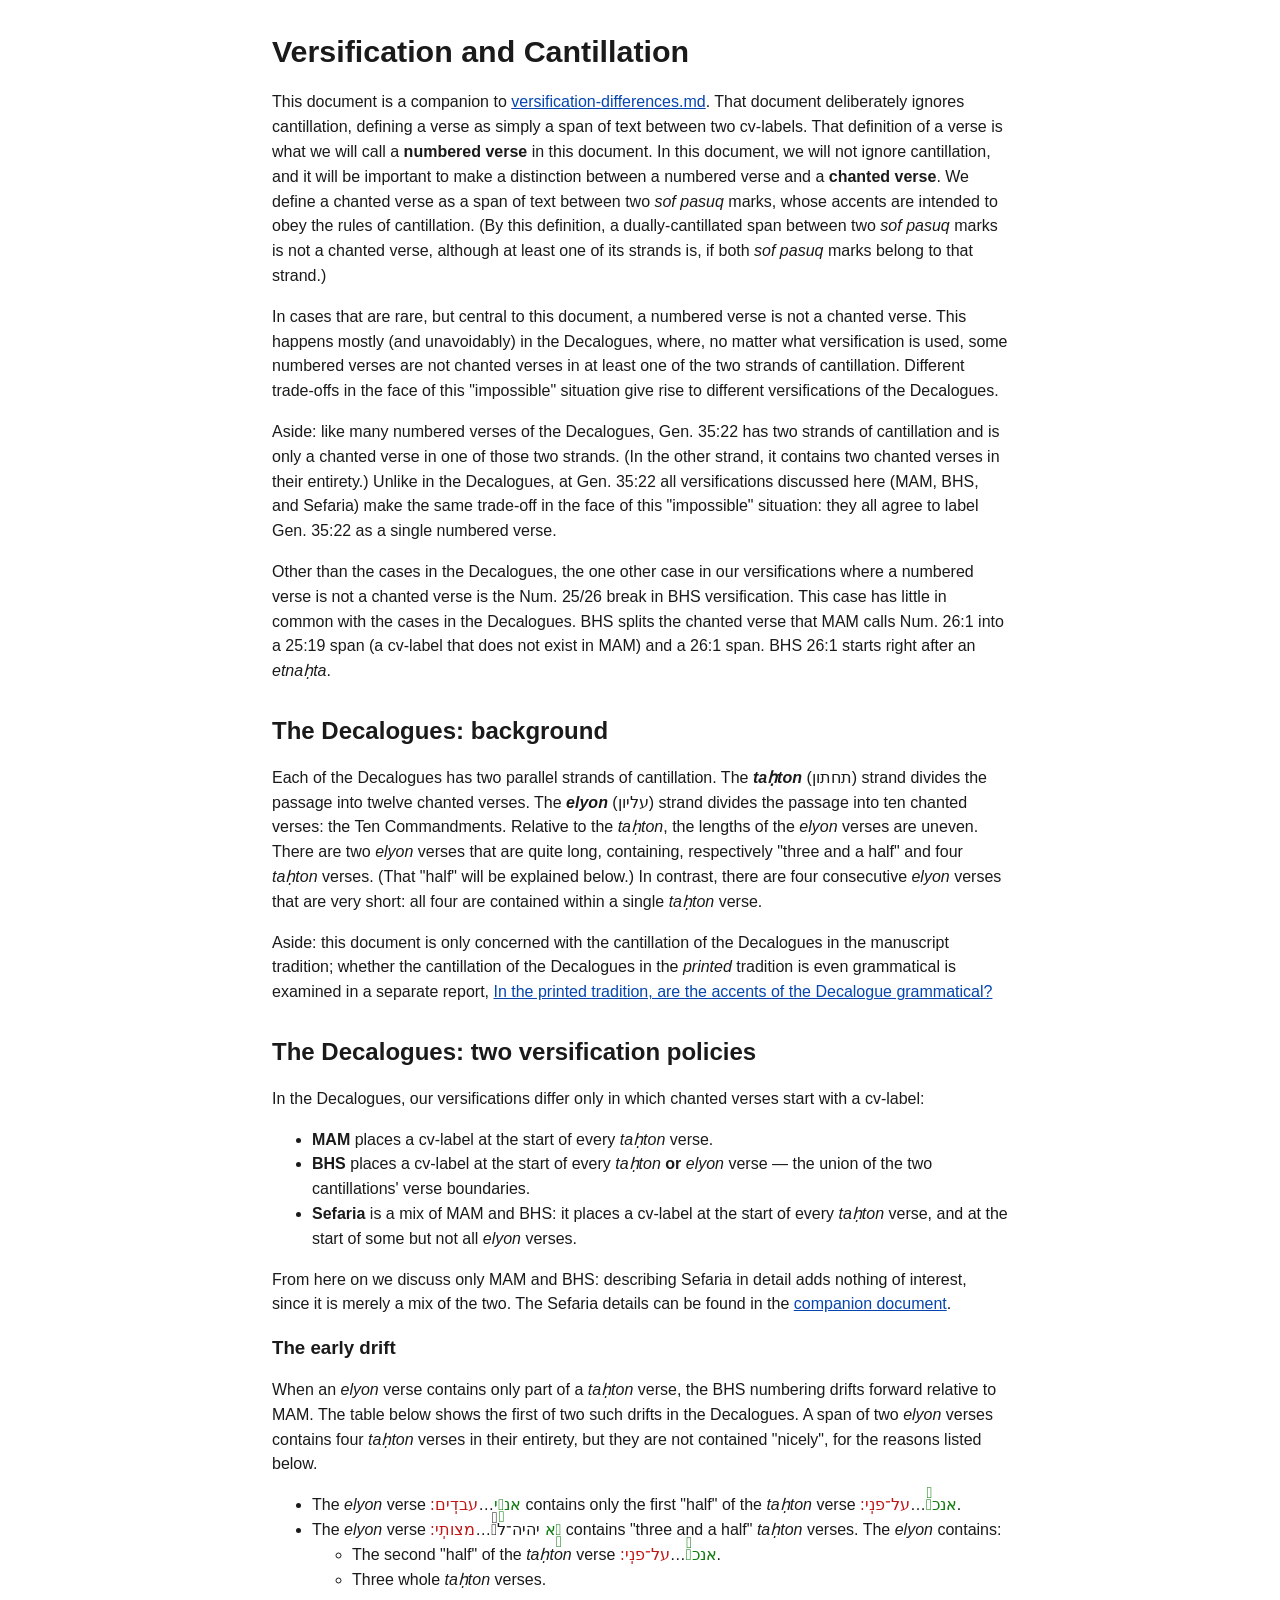
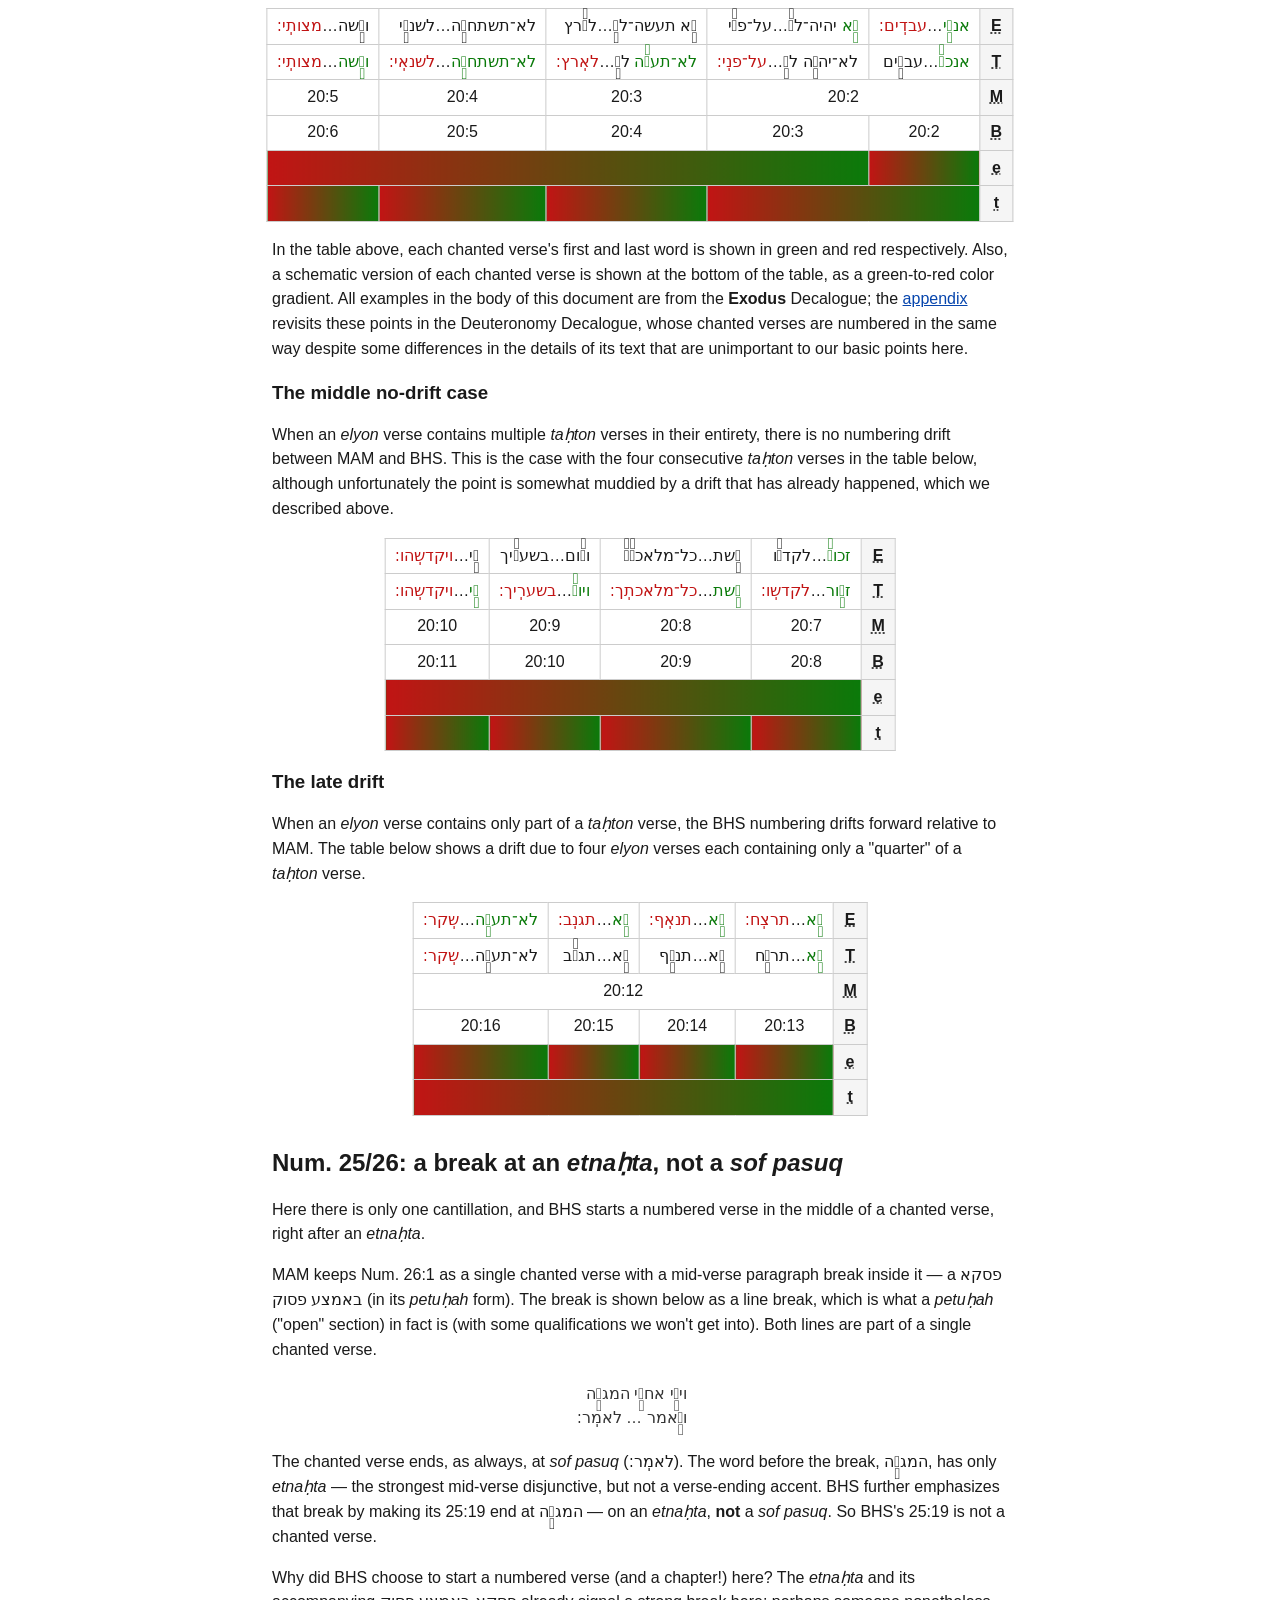
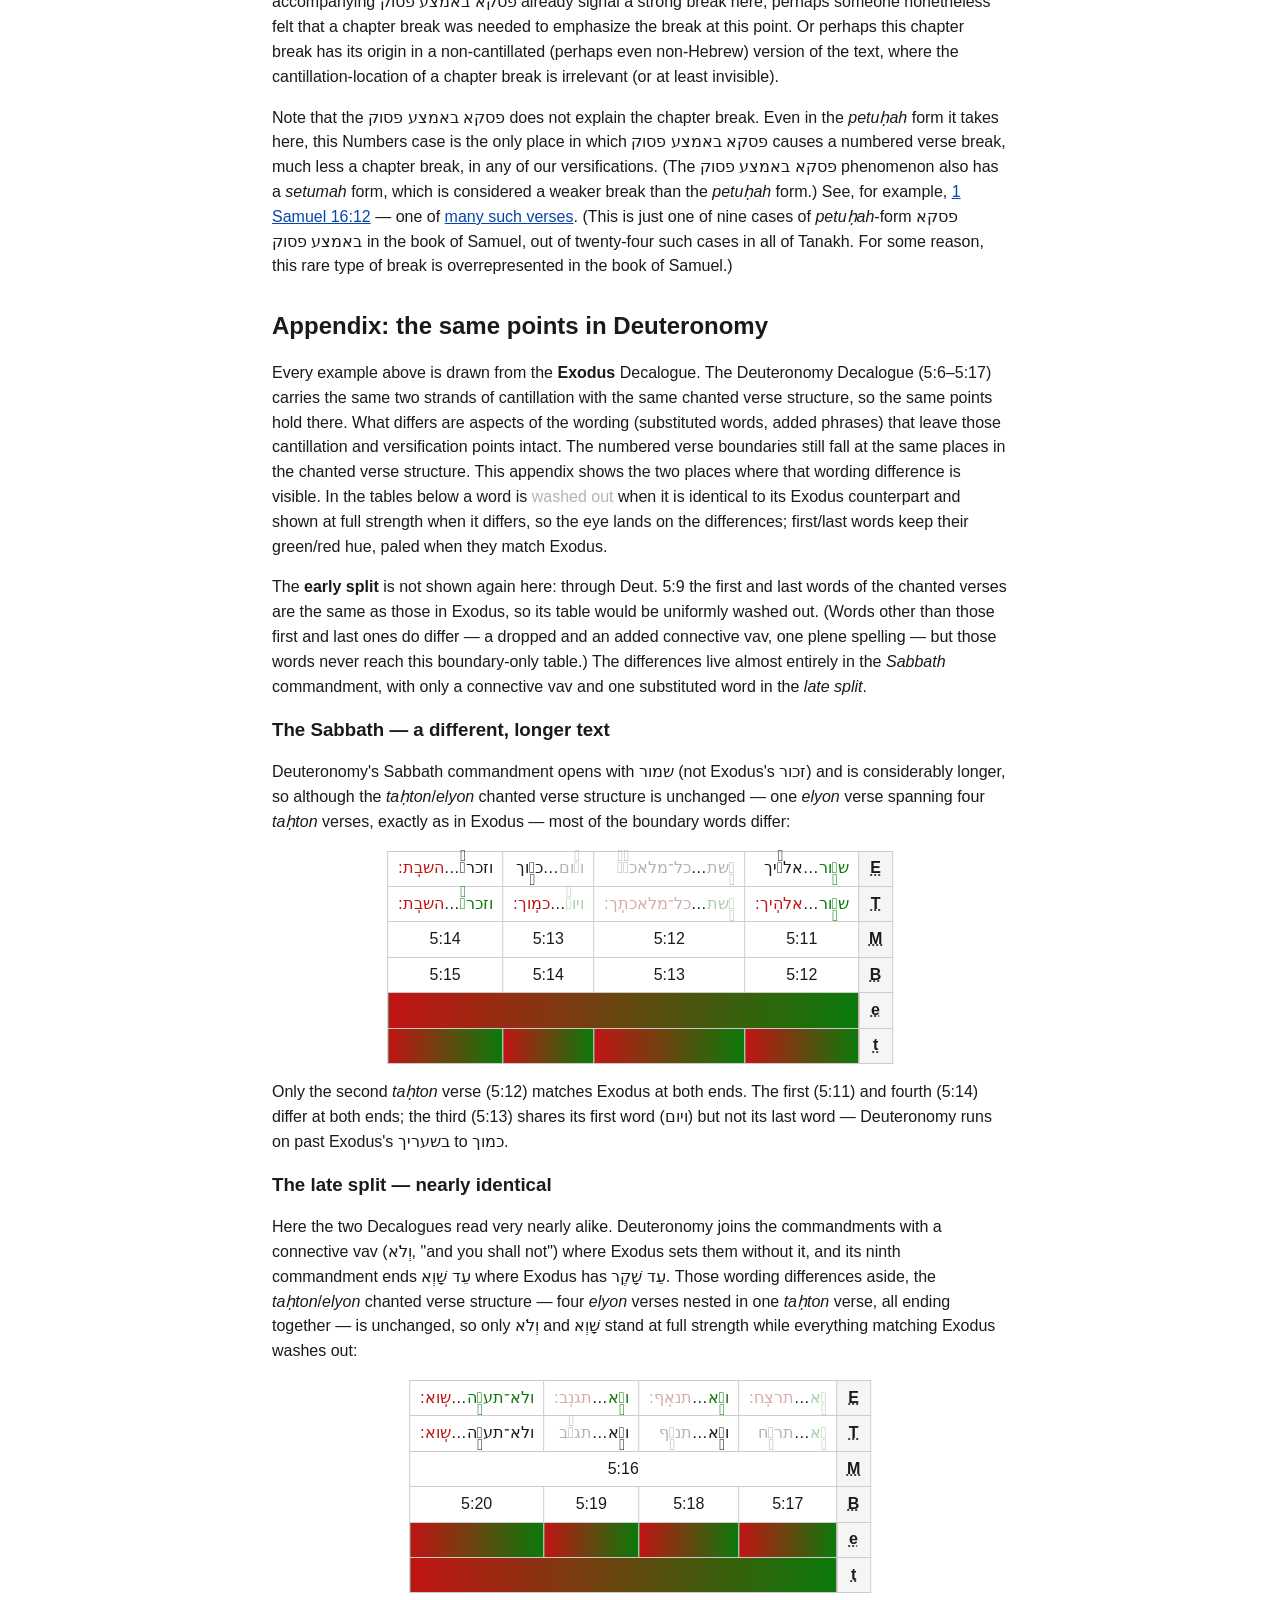
==== gh-pages/versification-and-cantillation.html @ fc74b821 "Regenerate versification-and-cantillation.html Picks up the tightened dually-cantillated aside from " ====
<!doctype html>
<!-- Do not edit by hand. This file was generated by MAM-basics/py/versification_and_cantillation/generate_doc.py. -->
<html lang="en">
<head>
<meta charset="utf-8">
<meta name="viewport" content="width=device-width, initial-scale=1">
<title>Versification and Cantillation</title>
<link rel="stylesheet" href="versification-and-cantillation.css">
</head>
<body>
<h1>Versification and Cantillation</h1>

<p>This document is a companion to <a href="https://github.com/bdenckla/MAM-simple/blob/main/doc/versification-differences.md">versification-differences.md</a>.
That document deliberately ignores cantillation,
defining a verse as simply a span of text between two cv-labels.
That definition of a verse is what we will call
a <strong>numbered verse</strong> in this document.
In this document, we will not ignore cantillation,
and it will be important to make a distinction
between a numbered verse and a <strong>chanted verse</strong>.
We define a chanted verse as a span of text between two <span class="romanized">sof pasuq</span> marks,
whose accents are intended to obey the rules of cantillation.
(By this definition,
a dually-cantillated span between two <span class="romanized">sof pasuq</span> marks is not a chanted verse,
although at least one of its strands is,
if both <span class="romanized">sof pasuq</span> marks belong to that strand.)</p>

<p>In cases that are rare, but central to this document,
a numbered verse is not a chanted verse.
This happens mostly (and unavoidably) in the Decalogues,
where, no matter what versification is used,
some numbered verses are not chanted verses
in at least one of the two strands of cantillation.
Different trade-offs in the face of this "impossible" situation
give rise to different versifications of the Decalogues.</p>

<p>Aside: like many numbered verses of the Decalogues,
Gen. 35:22 has two strands of cantillation
and is only a chanted verse in one of those two strands.
(In the other strand, it contains two chanted verses in their entirety.)
Unlike in the Decalogues, at Gen. 35:22
all versifications discussed here (MAM, BHS, and Sefaria)
make the same trade-off in the face of this "impossible" situation:
they all agree to label Gen. 35:22 as a single numbered verse.</p>

<p>Other than the cases in the Decalogues,
the one other case in our versifications
where a numbered verse is not a chanted verse
is the Num. 25/26 break in BHS versification.
This case has little in common with the cases in the Decalogues.
BHS splits the chanted verse that MAM calls Num. 26:1 into
a 25:19 span (a cv-label that does not exist in MAM)
and a 26:1 span.
BHS 26:1 starts right after an <span class="romanized">etnaḥta</span>.</p>

<h2>The Decalogues: background</h2>

<p>Each of the Decalogues has two parallel strands of cantillation.
The <strong><span class="romanized">taḥton</span></strong> (תחתון) strand
divides the passage into twelve chanted verses.
The <strong><span class="romanized">elyon</span></strong> (עליון) strand
divides the passage into ten chanted verses: the Ten Commandments.
Relative to the <span class="romanized">taḥton</span>, the lengths of the <span class="romanized">elyon</span> verses are uneven.
There are two <span class="romanized">elyon</span> verses that are quite long, containing, respectively "three and a half" and four <span class="romanized">taḥton</span> verses.
(That "half" will be explained below.)
In contrast, there are four consecutive <span class="romanized">elyon</span> verses that are very short:
all four are contained within a single <span class="romanized">taḥton</span> verse.</p>

<p>Aside: this document is only concerned with the cantillation of the Decalogues
in the manuscript tradition;
whether the cantillation of the Decalogues in the <em>printed</em> tradition is even
grammatical is examined in a separate report,
<a href="https://bdenckla.github.io/wlc-utils/accgram/printed-decalogue.html">In the printed tradition, are the accents of the
Decalogue grammatical?</a></p>

<h2>The Decalogues: two versification policies</h2>

<p>In the Decalogues, our versifications differ only in which chanted verses start with a cv-label:</p>

<ul>
  <li><strong>MAM</strong> places a cv-label at the start of every <span class="romanized">taḥton</span> verse.</li>
  <li><strong>BHS</strong> places a cv-label at the start of every <span class="romanized">taḥton</span> <strong>or</strong> <span class="romanized">elyon</span> verse —
  the union of the two cantillations' verse boundaries.</li>
  <li><strong>Sefaria</strong> is a mix of MAM and BHS:
  it places a cv-label at the start of every <span class="romanized">taḥton</span> verse,
  and at the start of some but not all <span class="romanized">elyon</span> verses.</li>
</ul>

<p>From here on we discuss only MAM and BHS: describing Sefaria in detail adds
nothing of interest, since it is merely a mix of the two. The Sefaria details
can be found in the <a href="https://github.com/bdenckla/MAM-simple/blob/main/doc/versification-differences.md">companion document</a>.</p>

<h3>The early drift</h3>

<p>When an <span class="romanized">elyon</span> verse contains only part of a <span class="romanized">taḥton</span> verse,
the BHS numbering drifts forward relative to MAM.
The table below shows the first of two such drifts in the Decalogues.
A span of two <span class="romanized">elyon</span> verses contains four <span class="romanized">taḥton</span> verses in their entirety,
but they are not contained "nicely", for the reasons listed below.
</p>
<ul>
  <li>
    The <span class="romanized">elyon</span> verse <span class="vc-start">אנכ֖י</span>…<span class="vc-stop">עבדֽים׃</span> contains only the first "half" of the <span class="romanized">taḥton</span> verse <span class="vc-start">אנכי֙</span>…<span class="vc-stop">על־פנֽי׃</span>.
  </li>
  <li>The <span class="romanized">elyon</span> verse <span class="vc-start">ל֣א</span> יהיה־לך֩…<span class="vc-stop">מצותֽי׃</span> contains "three and a half" <span class="romanized">taḥton</span> verses. The <span class="romanized">elyon</span> contains:
    <ul>
      <li>The second "half" of the <span class="romanized">taḥton</span> verse <span class="vc-start">אנכי֙</span>…<span class="vc-stop">על־פנֽי׃</span>.</li>
      <li>Three whole <span class="romanized">taḥton</span> verses.</li>
    </ul>
  </li>
</ul>

<table dir="rtl">
  <tr>
    <th><abbr title="elyon cantillation strand">E</abbr></th>
    <td><span class="vc-start">אנכ֖י</span>…<span class="vc-stop">עבדֽים׃</span></td>
    <td><span class="vc-start">ל֣א</span> יהיה־לך֩…על־פנ֗י</td>
    <td>ל֣א תעשה־לך֣…לא֗רץ</td>
    <td>לא־תשתחו֣ה…לשנא֑י</td>
    <td>וע֤שה…<span class="vc-stop">מצותֽי׃</span></td>
  </tr>
  <tr>
    <th><abbr title="taḥton cantillation strand">T</abbr></th>
    <td><span class="vc-start">אנכי֙</span>…עבד֑ים</td>
    <td>לא־יהי֥ה לך֛…<span class="vc-stop">על־פנֽי׃</span></td>
    <td><span class="vc-start">לא־תעש֨ה</span> לך֥…<span class="vc-stop">לאֽרץ׃</span></td>
    <td><span class="vc-start">לא־תשתחו֥ה</span>…<span class="vc-stop">לשנאֽי׃</span></td>
    <td><span class="vc-start">וע֥שה</span>…<span class="vc-stop">מצותֽי׃</span></td>
  </tr>
  <tr class="cv">
    <th><abbr title="MAM verse number">M</abbr></th>
    <td colspan="2">20:2</td>
    <td>20:3</td>
    <td>20:4</td>
    <td>20:5</td>
  </tr>
  <tr class="cv">
    <th><abbr title="BHS verse number">B</abbr></th>
    <td>20:2</td>
    <td>20:3</td>
    <td>20:4</td>
    <td>20:5</td>
    <td>20:6</td>
  </tr>
  <tr>
    <th><abbr title="schematic color gradient for the elyon verse">e</abbr></th>
    <td class="vc-grad"></td>
    <td class="vc-grad" colspan="4"></td>
  </tr>
  <tr>
    <th><abbr title="schematic color gradient for the taḥton verse(s)">t</abbr></th>
    <td class="vc-grad" colspan="2"></td>
    <td class="vc-grad"></td>
    <td class="vc-grad"></td>
    <td class="vc-grad"></td>
  </tr>
</table>

<p>In the table above, each chanted verse's first and last word
is shown in green and red respectively.
Also, a schematic version of each chanted verse is shown at the bottom of the table,
as a green-to-red color gradient.
All examples in the body of this document are from the <strong>Exodus</strong> Decalogue;
the <a href="#appendix-deuteronomy">appendix</a> revisits these points in the Deuteronomy Decalogue,
whose chanted verses are numbered in the same way
despite some differences in the details of its text that are unimportant to our basic points here.</p>

<h3>The middle no-drift case</h3>

<p>When an <span class="romanized">elyon</span> verse contains multiple <span class="romanized">taḥton</span> verses in their entirety,
there is no numbering drift between MAM and BHS.
This is the case with the four consecutive <span class="romanized">taḥton</span> verses in the table below,
although unfortunately the point is somewhat muddied
by a drift that has already happened, which we described above.</p>

<table dir="rtl">
  <tr>
    <th><abbr title="elyon cantillation strand">E</abbr></th>
    <td><span class="vc-start">זכור֩</span>…לקדש֗ו</td>
    <td>ש֣שת…כל־מלאכת֒ך֒</td>
    <td>וי֨ום…בשער֔יך</td>
    <td>כ֣י…<span class="vc-stop">ויקדשֽהו׃</span></td>
  </tr>
  <tr>
    <th><abbr title="taḥton cantillation strand">T</abbr></th>
    <td><span class="vc-start">זכ֛ור</span>…<span class="vc-stop">לקדשֽו׃</span></td>
    <td><span class="vc-start">ש֤שת</span>…<span class="vc-stop">כל־מלאכתֽך׃</span></td>
    <td><span class="vc-start">ויום֙</span>…<span class="vc-stop">בשערֽיך׃</span></td>
    <td><span class="vc-start">כ֣י</span>…<span class="vc-stop">ויקדשֽהו׃</span></td>
  </tr>
  <tr class="cv">
    <th><abbr title="MAM verse number">M</abbr></th>
    <td>20:7</td>
    <td>20:8</td>
    <td>20:9</td>
    <td>20:10</td>
  </tr>
  <tr class="cv">
    <th><abbr title="BHS verse number">B</abbr></th>
    <td>20:8</td>
    <td>20:9</td>
    <td>20:10</td>
    <td>20:11</td>
  </tr>
  <tr>
    <th><abbr title="schematic color gradient for the elyon verse">e</abbr></th>
    <td class="vc-grad" colspan="4"></td>
  </tr>
  <tr>
    <th><abbr title="schematic color gradient for the taḥton verse(s)">t</abbr></th>
    <td class="vc-grad"></td>
    <td class="vc-grad"></td>
    <td class="vc-grad"></td>
    <td class="vc-grad"></td>
  </tr>
</table>

<h3>The late drift</h3>

<p>When an <span class="romanized">elyon</span> verse contains only part of a <span class="romanized">taḥton</span> verse,
the BHS numbering drifts forward relative to MAM.
The table below shows a drift due to
four <span class="romanized">elyon</span> verses each containing only a "quarter" of a <span class="romanized">taḥton</span> verse.
</p>

<table dir="rtl">
  <tr>
    <th><abbr title="elyon cantillation strand">E</abbr></th>
    <td><span class="vc-start">ל֖א</span>…<span class="vc-stop">תרצֽח׃</span></td>
    <td><span class="vc-start">ל֖א</span>…<span class="vc-stop">תנאֽף׃</span></td>
    <td><span class="vc-start">ל֖א</span>…<span class="vc-stop">תגנֽב׃</span></td>
    <td><span class="vc-start">לא־תענ֥ה</span>…<span class="vc-stop">שֽקר׃</span></td>
  </tr>
  <tr>
    <th><abbr title="taḥton cantillation strand">T</abbr></th>
    <td><span class="vc-start">ל֥א</span>…תרצ֖ח</td>
    <td>ל֣א…תנא֑ף</td>
    <td>ל֣א…תגנ֔ב</td>
    <td>לא־תענ֥ה…<span class="vc-stop">שֽקר׃</span></td>
  </tr>
  <tr class="cv">
    <th><abbr title="MAM verse number">M</abbr></th>
    <td colspan="4">20:12</td>
  </tr>
  <tr class="cv">
    <th><abbr title="BHS verse number">B</abbr></th>
    <td>20:13</td>
    <td>20:14</td>
    <td>20:15</td>
    <td>20:16</td>
  </tr>
  <tr>
    <th><abbr title="schematic color gradient for the elyon verse">e</abbr></th>
    <td class="vc-grad"></td>
    <td class="vc-grad"></td>
    <td class="vc-grad"></td>
    <td class="vc-grad"></td>
  </tr>
  <tr>
    <th><abbr title="schematic color gradient for the taḥton verse(s)">t</abbr></th>
    <td class="vc-grad" colspan="4"></td>
  </tr>
</table>

<h2>Num. 25/26: a break at an <span class="romanized">etnaḥta</span>, not a <span class="romanized">sof pasuq</span></h2>

<p>Here there is only one cantillation,
and BHS starts a numbered verse in the middle of a chanted verse,
right after an <span class="romanized">etnaḥta</span>.</p>

<p>MAM keeps Num. 26:1 as a single chanted verse with a
mid-verse paragraph break inside it
— a פסקא באמצע פסוק (in its <span class="romanized">petuḥah</span> form).
The break is shown below as a line break,
which is what a <span class="romanized">petuḥah</span> ("open" section) in fact is
(with some qualifications we won't get into).
Both lines are part of a single chanted verse.</p>

<blockquote class="verse">
ויה֖י אחר֣י המגפ֑ה<br>
וי֤אמר … לאמֽר׃
</blockquote>

<p>The chanted verse ends, as always, at <span class="romanized">sof pasuq</span> (לאמֽר׃).
The word before the break, המגפ֑ה, has only <span class="romanized">etnaḥta</span> —
the strongest mid-verse disjunctive, but not a verse-ending accent.
BHS further emphasizes that break by
making its 25:19 end at המגפ֑ה —
on an <span class="romanized">etnaḥta</span>, <strong>not</strong> a <span class="romanized">sof pasuq</span>.
So BHS's 25:19 is not a chanted verse.</p>

<p>Why did BHS choose to start a numbered verse (and a chapter!) here?
The <span class="romanized">etnaḥta</span> and its accompanying פסקא באמצע פסוק already signal a strong break here;
perhaps someone nonetheless felt that a chapter break was needed
to emphasize the break at this point.
Or perhaps this chapter break has its origin in a non-cantillated
(perhaps even non-Hebrew) version of the text,
where the cantillation-location of a chapter break is irrelevant
(or at least invisible).</p>

<p>Note that the פסקא באמצע פסוק does not explain the chapter break.
Even in the <span class="romanized">petuḥah</span> form it takes here,
this Numbers case is the only place in which פסקא באמצע פסוק causes a numbered verse break,
much less a chapter break,
in any of our versifications.
(The פסקא באמצע פסוק phenomenon also has a <span class="romanized">setumah</span> form,
which is considered a weaker break than the <span class="romanized">petuḥah</span> form.)
See, for example, <a href="https://bdenckla.github.io/MAM-with-doc/BA-1Samuel.html#c16v12">1 Samuel 16:12</a> — one of <a href="https://bdenckla.github.io/MAM-with-doc/foi/foi-rare-tmpls.html#intro-col-e-sampe">many such verses</a>.
(This is just one of nine cases of <span class="romanized">petuḥah</span>-form פסקא באמצע פסוק in the book of Samuel,
out of twenty-four such cases in all of Tanakh.
For some reason, this rare type of break is overrepresented in the book of Samuel.)</p>

<h2 id="appendix-deuteronomy">Appendix: the same points in Deuteronomy</h2>

<p>Every example above is drawn from the <strong>Exodus</strong> Decalogue. The
Deuteronomy Decalogue (5:6–5:17) carries the same two strands of cantillation
with the same chanted verse structure, so the same points hold there.
What differs are aspects of the wording
(substituted words, added phrases)
that leave those cantillation and versification points intact.
The numbered verse boundaries still fall at the same places in the chanted verse structure.
This appendix shows the two places where that wording difference is visible.
In the tables below a word is
<span class="vc-mid vc-agree">washed out</span>
when it is identical to its Exodus counterpart and shown at
<span class="vc-mid">full strength</span>
when it differs, so the eye lands on the differences;
first/last words keep their green/red hue,
paled when they match Exodus.</p>

<p>The <strong>early split</strong> is not shown again here: through Deut. 5:9 the
first and last words of the chanted verses are the same as those in Exodus,
so its table would be uniformly washed out.
(Words other than those first and last ones do differ — a dropped and an added
connective vav, one plene spelling — but those words never reach this
boundary-only table.)
The differences live almost entirely in the <em>Sabbath</em> commandment,
with only a connective vav and one substituted word in the <em>late split</em>.</p>

<h3>The Sabbath — a different, longer text</h3>

<p>Deuteronomy's Sabbath commandment opens with שמור (not Exodus's זכור) and is
considerably longer, so although the <span class="romanized">taḥton</span>/<span class="romanized">elyon</span> chanted verse structure is unchanged — one
<span class="romanized">elyon</span> verse spanning four <span class="romanized">taḥton</span> verses, exactly as in Exodus — most of the boundary
words differ:</p>

<table dir="rtl">
  <tr>
    <th><abbr title="elyon cantillation strand">E</abbr></th>
    <td><span class="vc-start">שמ֣ור</span>…<span class="vc-mid">אלה֗יך</span></td>
    <td><span class="vc-mid vc-agree">ש֣שת</span>…<span class="vc-mid vc-agree">כל־מלאכת֒ך֒</span></td>
    <td><span class="vc-mid vc-agree">וי֨ום</span>…<span class="vc-mid">כמ֑וך</span></td>
    <td><span class="vc-mid">וזכרת֞</span>…<span class="vc-stop">השבֽת׃</span></td>
  </tr>
  <tr>
    <th><abbr title="taḥton cantillation strand">T</abbr></th>
    <td><span class="vc-start">שמ֛ור</span>…<span class="vc-stop">אלהֽיך׃</span></td>
    <td><span class="vc-start vc-agree">ש֤שת</span>…<span class="vc-stop vc-agree">כל־מלאכתֽך׃</span></td>
    <td><span class="vc-start vc-agree">ויום֙</span>…<span class="vc-stop">כמֽוך׃</span></td>
    <td><span class="vc-start">וזכרת֗</span>…<span class="vc-stop">השבֽת׃</span></td>
  </tr>
  <tr class="cv">
    <th><abbr title="MAM verse number">M</abbr></th>
    <td>5:11</td>
    <td>5:12</td>
    <td>5:13</td>
    <td>5:14</td>
  </tr>
  <tr class="cv">
    <th><abbr title="BHS verse number">B</abbr></th>
    <td>5:12</td>
    <td>5:13</td>
    <td>5:14</td>
    <td>5:15</td>
  </tr>
  <tr>
    <th><abbr title="schematic color gradient for the elyon verse">e</abbr></th>
    <td class="vc-grad" colspan="4"></td>
  </tr>
  <tr>
    <th><abbr title="schematic color gradient for the taḥton verse(s)">t</abbr></th>
    <td class="vc-grad"></td>
    <td class="vc-grad"></td>
    <td class="vc-grad"></td>
    <td class="vc-grad"></td>
  </tr>
</table>

<p>Only the second <span class="romanized">taḥton</span> verse (5:12) matches Exodus at both ends. The first (5:11) and
fourth (5:14) differ at both ends; the third (5:13) shares its first word (ויום) but not its
last word — Deuteronomy runs on past Exodus's בשעריך to כמוך.</p>

<h3>The late split — nearly identical</h3>

<p>Here the two Decalogues read very nearly alike. Deuteronomy joins the commandments with
a connective vav (וְלֹא, "and you shall not") where Exodus sets them without it, and its
ninth commandment ends עֵד שָׁוְא where Exodus has עֵד שָׁקֶר. Those wording differences
aside, the <span class="romanized">taḥton</span>/<span class="romanized">elyon</span> chanted verse structure — four <span class="romanized">elyon</span> verses nested in one <span class="romanized">taḥton</span> verse,
all ending together — is unchanged, so only וְלֹא and שָׁוְא stand at full strength while
everything matching Exodus washes out:</p>

<table dir="rtl">
  <tr>
    <th><abbr title="elyon cantillation strand">E</abbr></th>
    <td><span class="vc-start vc-agree">ל֖א</span>…<span class="vc-stop vc-agree">תרצֽח׃</span></td>
    <td><span class="vc-start">ול֖א</span>…<span class="vc-stop vc-agree">תנאֽף׃</span></td>
    <td><span class="vc-start">ול֖א</span>…<span class="vc-stop vc-agree">תגנֽב׃</span></td>
    <td><span class="vc-start">ולא־תענ֥ה</span>…<span class="vc-stop">שֽוא׃</span></td>
  </tr>
  <tr>
    <th><abbr title="taḥton cantillation strand">T</abbr></th>
    <td><span class="vc-start vc-agree">ל֥א</span>…<span class="vc-mid vc-agree">תרצ֖ח</span></td>
    <td><span class="vc-mid">ול֣א</span>…<span class="vc-mid vc-agree">תנא֑ף</span></td>
    <td><span class="vc-mid">ול֣א</span>…<span class="vc-mid vc-agree">תגנ֔ב</span></td>
    <td><span class="vc-mid">ולא־תענ֥ה</span>…<span class="vc-stop">שֽוא׃</span></td>
  </tr>
  <tr class="cv">
    <th><abbr title="MAM verse number">M</abbr></th>
    <td colspan="4">5:16</td>
  </tr>
  <tr class="cv">
    <th><abbr title="BHS verse number">B</abbr></th>
    <td>5:17</td>
    <td>5:18</td>
    <td>5:19</td>
    <td>5:20</td>
  </tr>
  <tr>
    <th><abbr title="schematic color gradient for the elyon verse">e</abbr></th>
    <td class="vc-grad"></td>
    <td class="vc-grad"></td>
    <td class="vc-grad"></td>
    <td class="vc-grad"></td>
  </tr>
  <tr>
    <th><abbr title="schematic color gradient for the taḥton verse(s)">t</abbr></th>
    <td class="vc-grad" colspan="4"></td>
  </tr>
</table>
</body>
</html>
---- gh-pages/versification-and-cantillation.css ----
/* Styles for versification-and-cantillation.html.

   This .css file is the source of truth; generate_doc.py copies it verbatim into
   MAM-simple/gh-pages/ alongside the generated HTML, which links it as a sibling
   <link rel="stylesheet">. Edit this file, then regenerate (do not edit the copy
   under gh-pages/).

   Light/dark theming uses the browser-native color-scheme + light-dark() idiom
   — the same lightweight, pure-CSS mechanism the standard MAM-basics generator
   uses (see py/mb_misc/styles_authored.py). */
:root { color-scheme: light dark; }
body {
  max-width: 46rem;
  margin: 2rem auto;
  padding: 0 1rem;
  font-family: -apple-system, "Segoe UI", Roboto, Helvetica, Arial, sans-serif;
  line-height: 1.55;
  color: light-dark(#1a1a1a, #e6e6e6);
  background: light-dark(#ffffff, #161616);
}
h1, h2, h3 { line-height: 1.25; }
h1 { font-size: 1.9rem; }
h2 { margin-top: 2rem; }
code {
  background: light-dark(#f0f0f0, #2a2a2a);
  padding: 0.1em 0.3em;
  border-radius: 3px;
  font-size: 0.9em;
}
table { border-collapse: collapse; margin: 1rem 0; }
th, td { border: 1px solid light-dark(#ccc, #444); padding: 0.3rem 0.6rem; text-align: start; }
th { background: light-dark(#f5f5f5, #242424); }
/* Compact single-letter row headers (T/E/M/B) in the transposed strand-and-number
   tables keep the header column narrow; each abbr's title holds the full term, shown
   on hover and to assistive tech. The dotted underline + help cursor cue that the
   letter expands. */
th abbr[title] { text-decoration: underline dotted; cursor: help; }
/* In those same transposed tables (all rtl; the only ltr table is the summary),
   center the single-letter row headers (T/E/M/B) and the cv-label cells in the
   number rows (M and B, marked tr.cv). The strand rows (T and E) hold Hebrew and
   keep the default start alignment. */
table[dir="rtl"] th { text-align: center; }
table[dir="rtl"] tr.cv td { text-align: center; }
/* Let the transposed ETMBet strand-and-number tables (all rtl) spill wider than the
   46rem prose column. Their Hebrew example words, taken across the row, can run wider
   than the body text — most of all the five-column early-split table — and squeezing
   them to prose width wraps cells and cramps the layout. width:max-content lets each
   table grow as wide as its cells want (no cap — as wide as it "wants"); the body
   content box is itself viewport-centered (margin:auto), so margin-left:50% puts the
   table's left edge at the viewport center and translateX(-50%) pulls it back by half
   its own width, re-centering the now-wider-than-parent table on the page. Only the
   top/bottom margins from the general `table` rule are kept. */
table[dir="rtl"] {
  width: max-content;
  margin-left: 50%;
  transform: translateX(-50%);
}
blockquote {
  border-inline-start: 4px solid light-dark(#ddd, #444);
  margin: 1rem 0;
  padding: 0.2rem 1rem;
  color: light-dark(#333, #c9c9c9);
}
/* A quoted Hebrew verse. "Right-aligned and centered" are not contradictory here:
   the box shrink-wraps to its widest line (fit-content) and is centered on the page
   (margin-inline: auto), while the lines within share a common right edge
   (text-align: right) — i.e. the block is centered, the lines are right-aligned to
   each other. text-align (not direction: rtl) suffices: each line is a single Hebrew
   run, so no BiDi reordering is at stake, only where the line box sits. */
blockquote.verse {
  width: fit-content;
  margin-inline: auto;
  text-align: right;
  border-inline-start: none;
  padding-inline-start: 0;
}
a { color: light-dark(#0645ad, #6ea8fe); }

/* Romanized (transliterated) Hebrew terms — etnaḥta, sof pasuq, petuḥah, taḥton, … —
   emitted by doc.py's _romanized() as <span class="romanized">. Italic, matching the
   repo's other generated docs (mb_misc/styles_authored.css, sibling gh-pages/*.css). Not
   <em>: these words are transliterated, not emphasized. */
span.romanized { font-style: italic; }

/* Deuteronomy appendix: anti-highlighting. Hue marks a chanted verse's role
   (vc-start = green "start", vc-stop = red "stop", vc-mid = neutral interior);
   the vc-agree modifier washes a word out when it is identical to its Exodus
   counterpart, so the eye lands on the words that differ. A vc-mid word without
   vc-agree just inherits the body text color ("full strength"). */
.vc-start { color: light-dark(#0a7a0a, #57c957); }
.vc-stop  { color: light-dark(#c11414, #ff7a7a); }
.vc-start.vc-agree { color: light-dark(#a8cfa8, #59835a); }
.vc-stop.vc-agree  { color: light-dark(#d7abab, #8a5a5a); }
.vc-mid.vc-agree   { color: light-dark(#b3b3b3, #6f6f6f); }

/* Schematic gradient rows (lowercase t/e) below the T/E/M/B tables: an experiment
   echoing the first-word/last-word green→red coloring as a single per-verse gradient
   rather than as tinted words. One cell per chanted verse — a verse spanning several
   taxton columns is one colspanning cell, so its gradient stretches across the whole
   span. These tables are rtl, so a verse runs green at its start (right) to red at its
   stop (left) — hence `to left`. The cells carry no text, only hue, so a small fixed
   height gives them something to show. */
td.vc-grad {
  height: 1.2rem;
  /* light-dark() picks the light value under a light color-scheme, the dark value under
     dark. Unlike the vc-start/vc-stop *text* hues (bright, so thin glyphs read on black),
     these are full-cell fills: the dark-mode greens/reds are deliberately muted so the
     band isn't blinding on the near-black body. Light mode keeps the vivid hues. */
  background: linear-gradient(to left,
    light-dark(#0a7a0a, #1f6b1f),
    light-dark(#c11414, #8a2020));
}
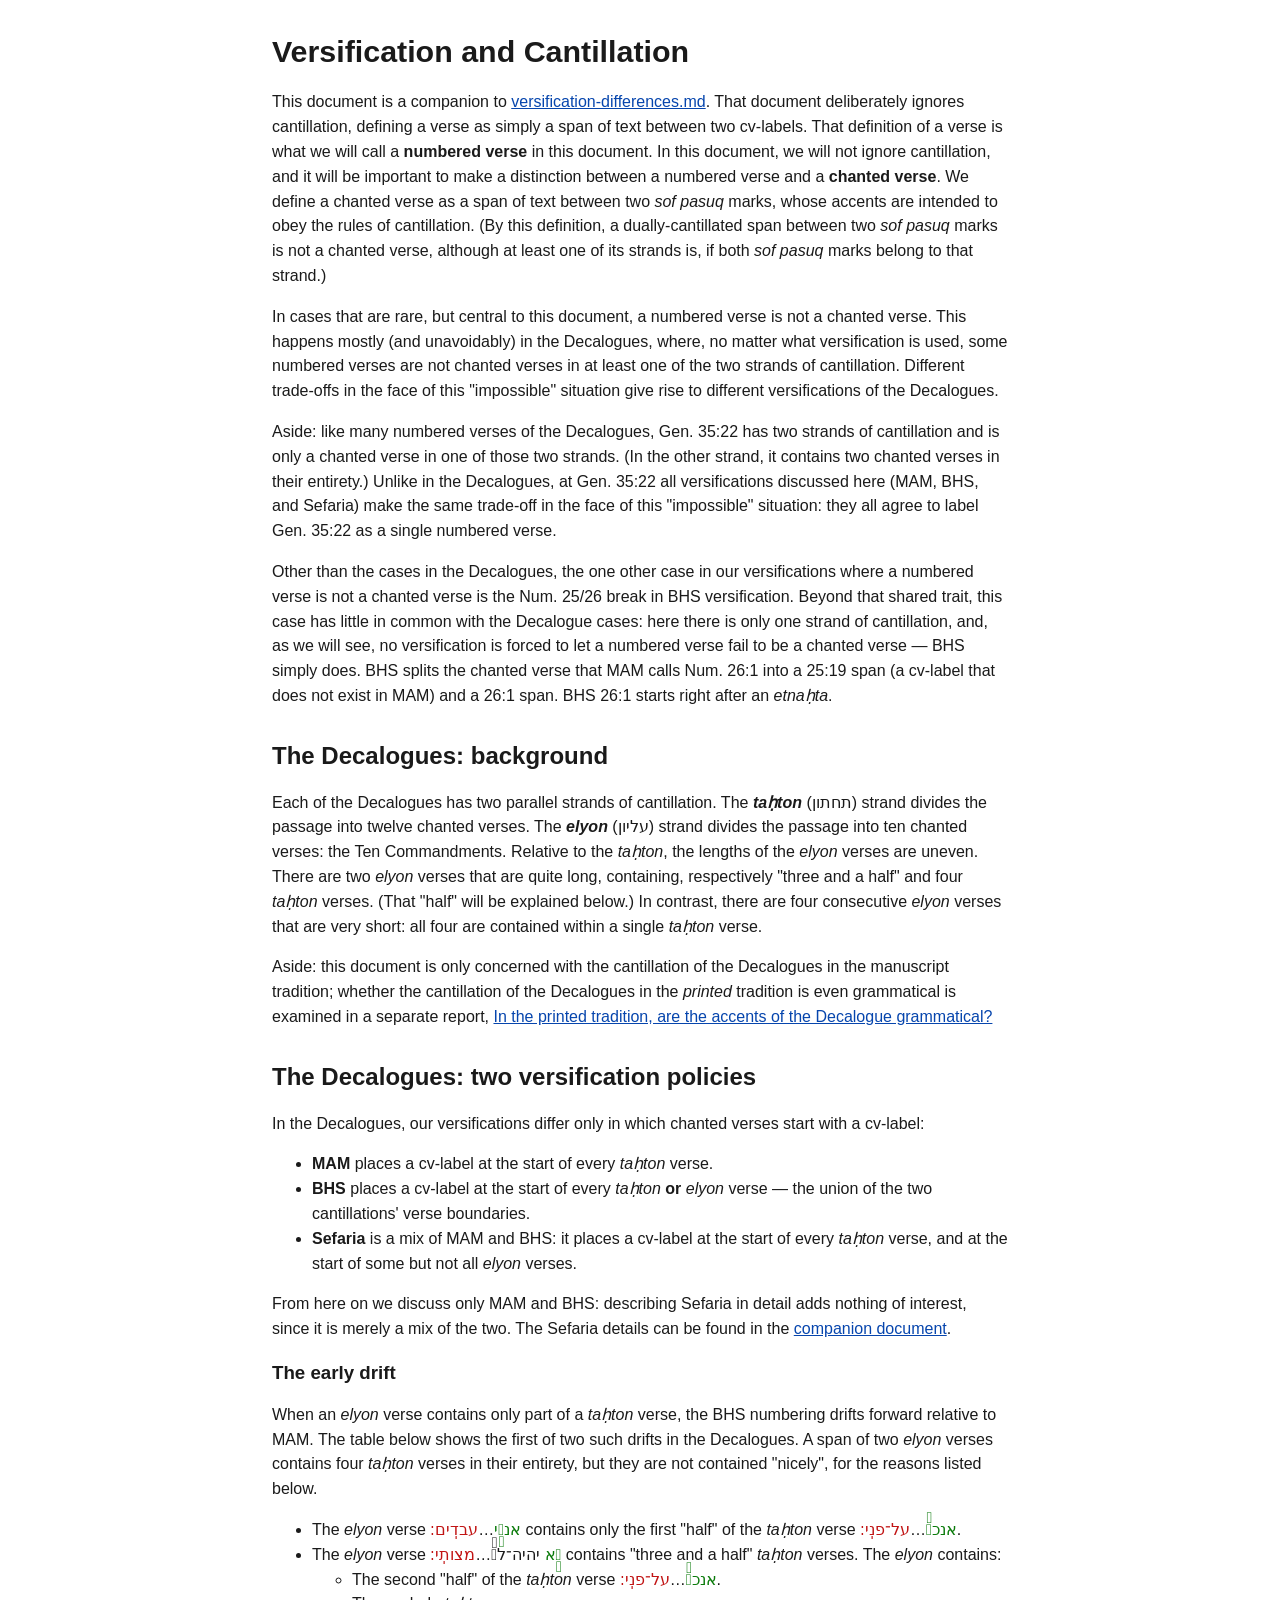
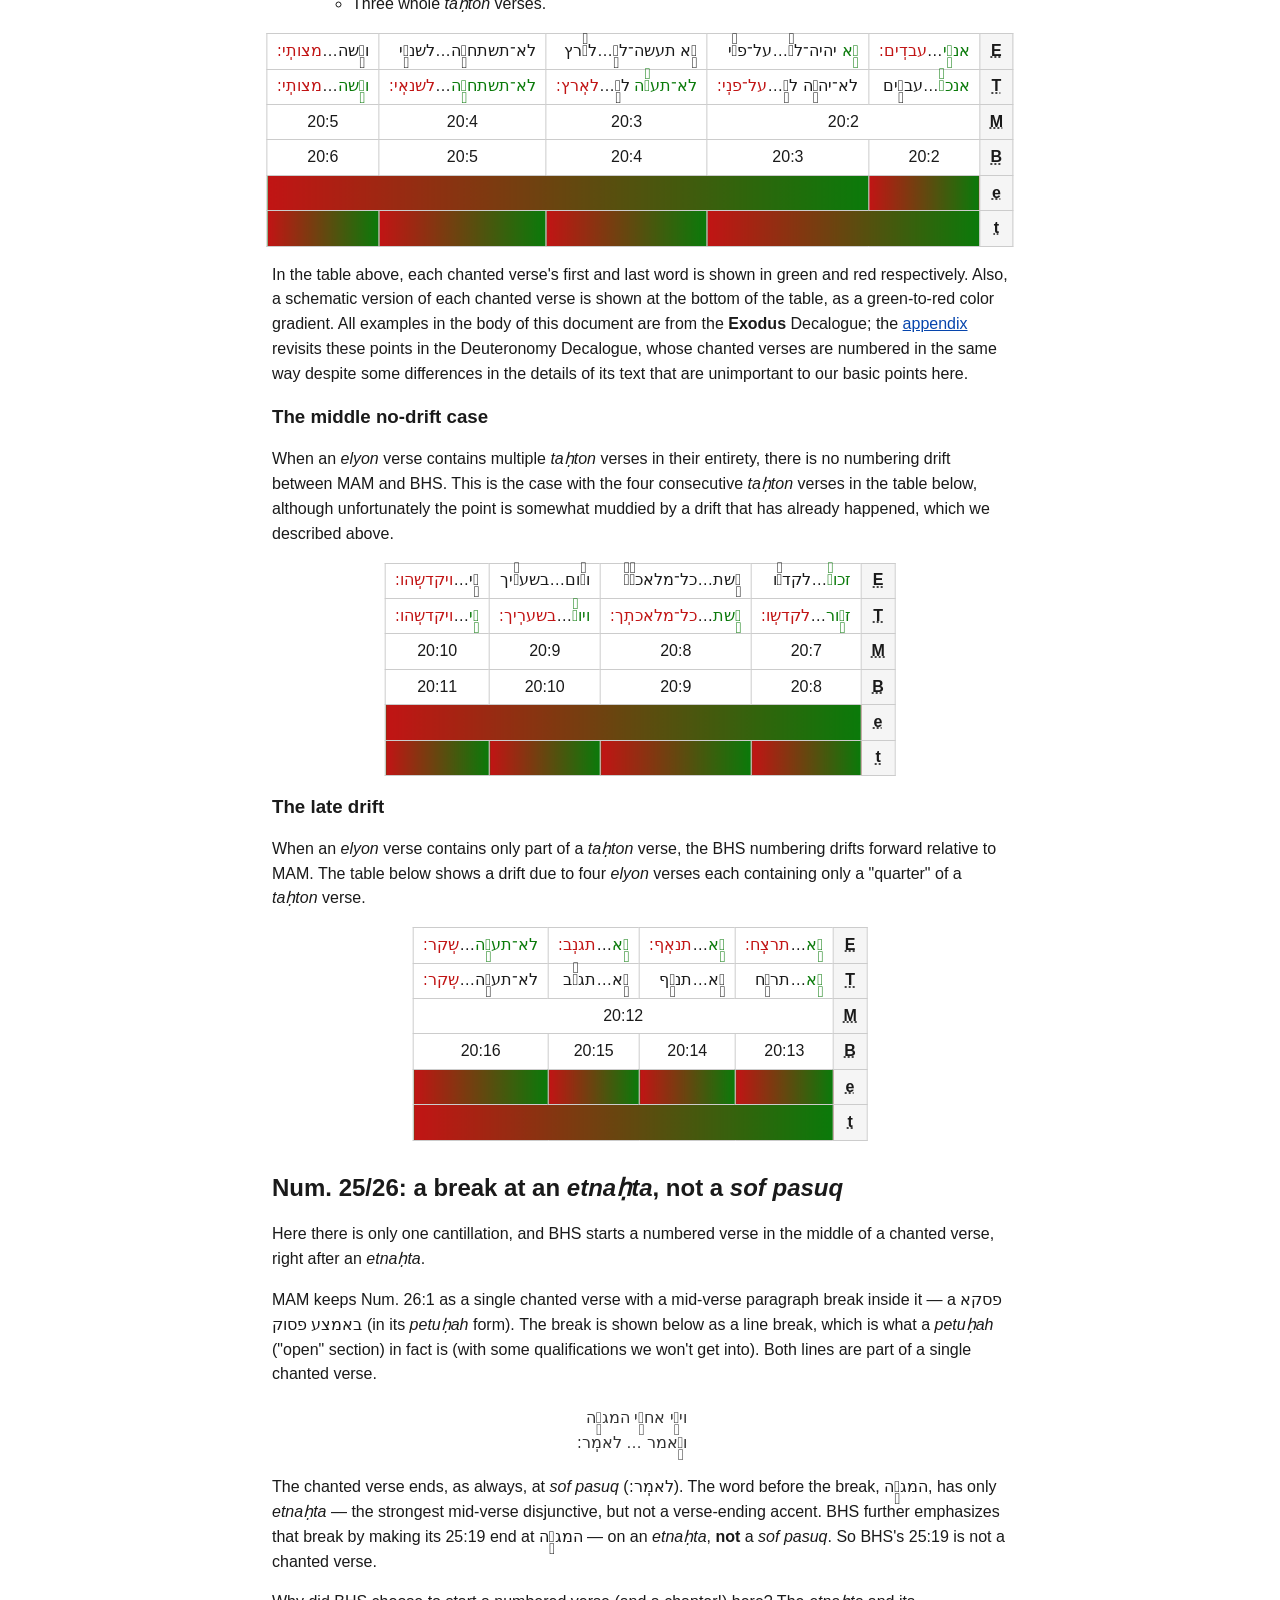
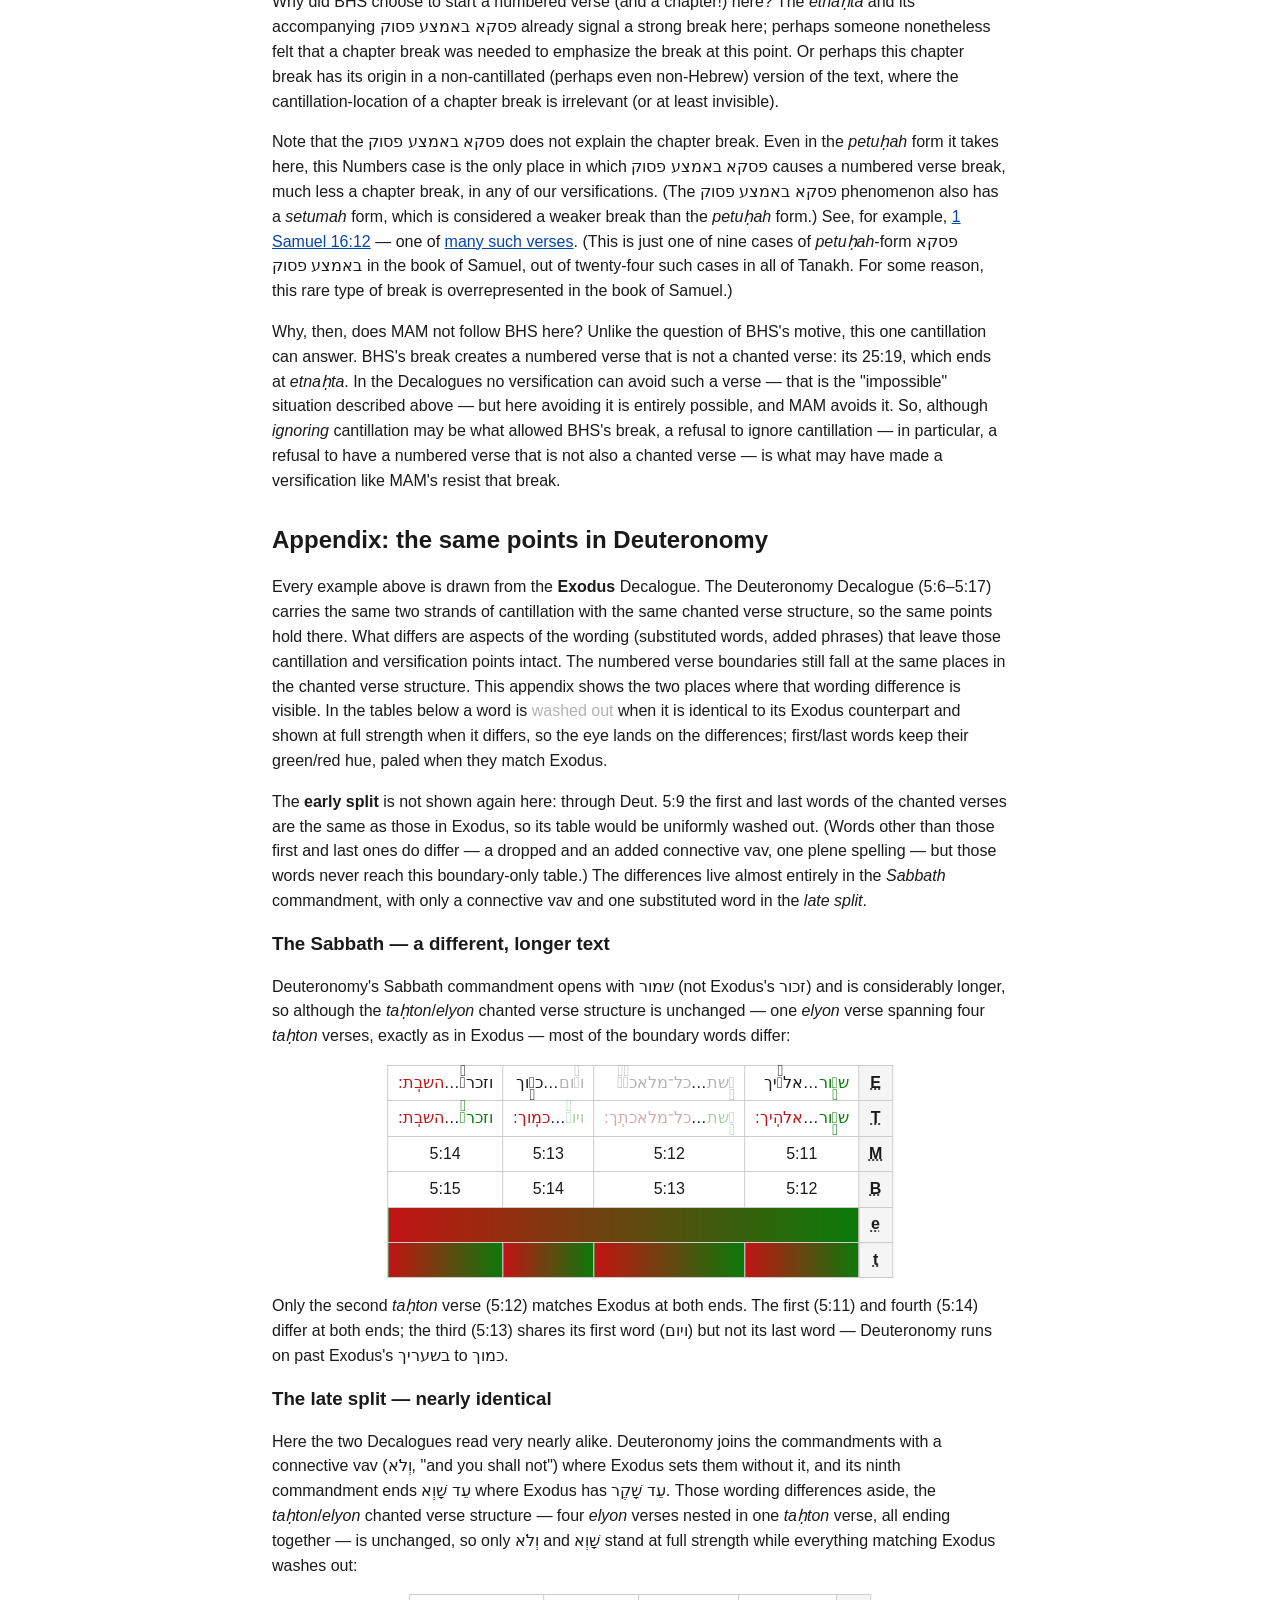
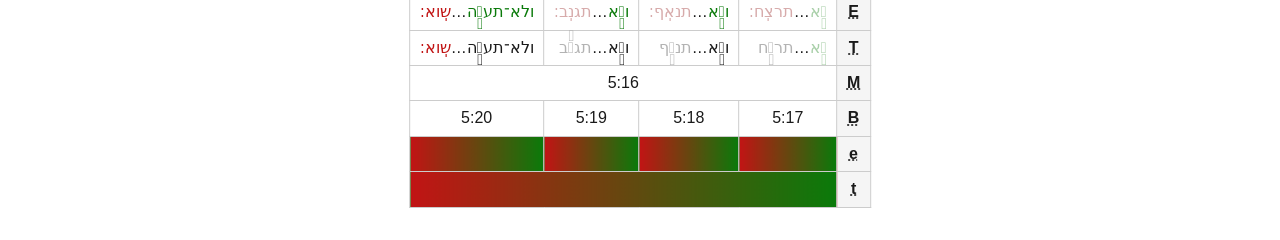
==== commit 451ca251: "Regenerate versif-cant doc: Num. 25/26 explained from MAM's side too Generated from MAM-basics py/ve" ====
--- a/gh-pages/versification-and-cantillation.html
+++ b/gh-pages/versification-and-cantillation.html
@@ -47,7 +47,10 @@
 the one other case in our versifications
 where a numbered verse is not a chanted verse
 is the Num. 25/26 break in BHS versification.
-This case has little in common with the cases in the Decalogues.
+Beyond that shared trait, this case has little in common with the Decalogue cases:
+here there is only one strand of cantillation,
+and, as we will see, no versification is forced to let a numbered verse
+fail to be a chanted verse — BHS simply does.
 BHS splits the chanted verse that MAM calls Num. 26:1 into
 a 25:19 span (a cv-label that does not exist in MAM)
 and a 26:1 span.
@@ -310,6 +313,18 @@
 out of twenty-four such cases in all of Tanakh.
 For some reason, this rare type of break is overrepresented in the book of Samuel.)</p>
 
+<p>Why, then, does MAM not follow BHS here?
+Unlike the question of BHS's motive, this one cantillation can answer.
+BHS's break creates a numbered verse that is not a chanted verse:
+its 25:19, which ends at <span class="romanized">etnaḥta</span>.
+In the Decalogues no versification can avoid such a verse
+— that is the "impossible" situation described above —
+but here avoiding it is entirely possible, and MAM avoids it.
+So, although <em>ignoring</em> cantillation may be what allowed BHS's break,
+a refusal to ignore cantillation
+— in particular, a refusal to have a numbered verse that is not also a chanted verse —
+is what may have made a versification like MAM's resist that break.</p>
+
 <h2 id="appendix-deuteronomy">Appendix: the same points in Deuteronomy</h2>
 
 <p>Every example above is drawn from the <strong>Exodus</strong> Decalogue. The
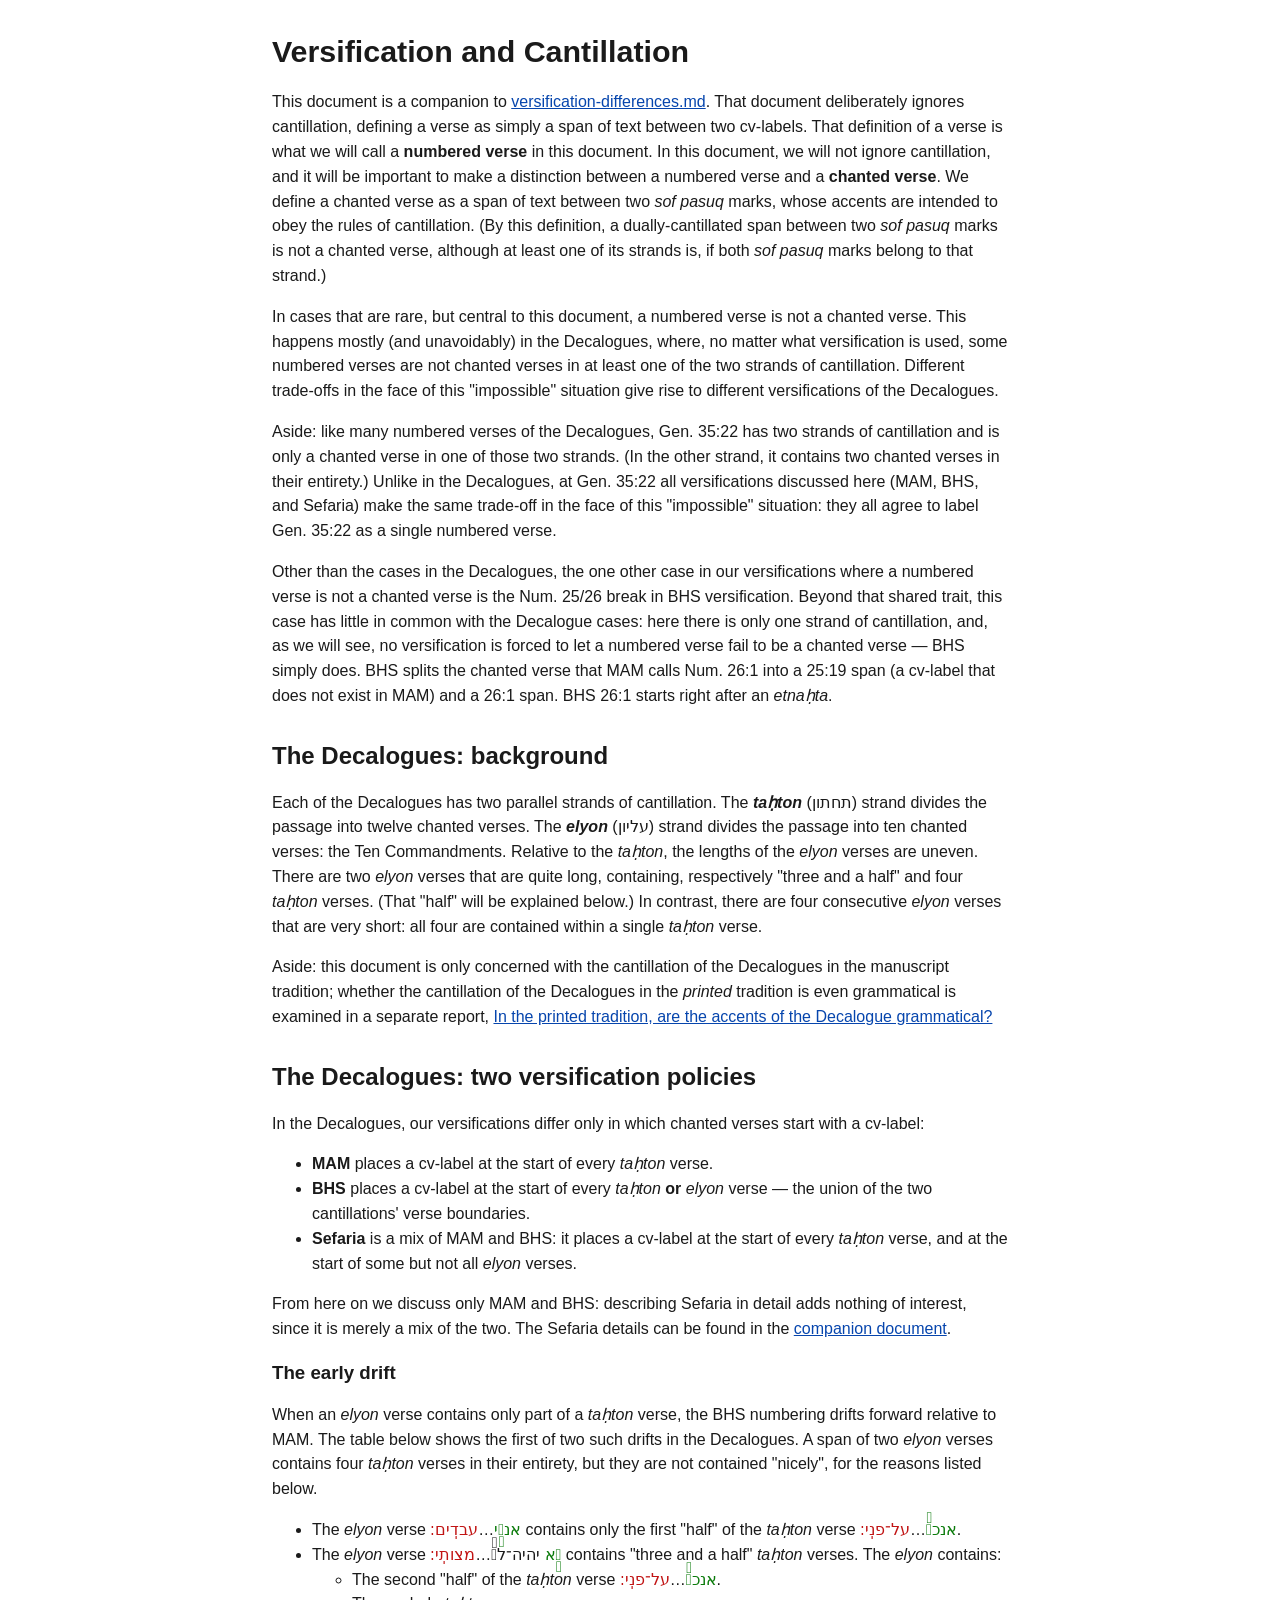
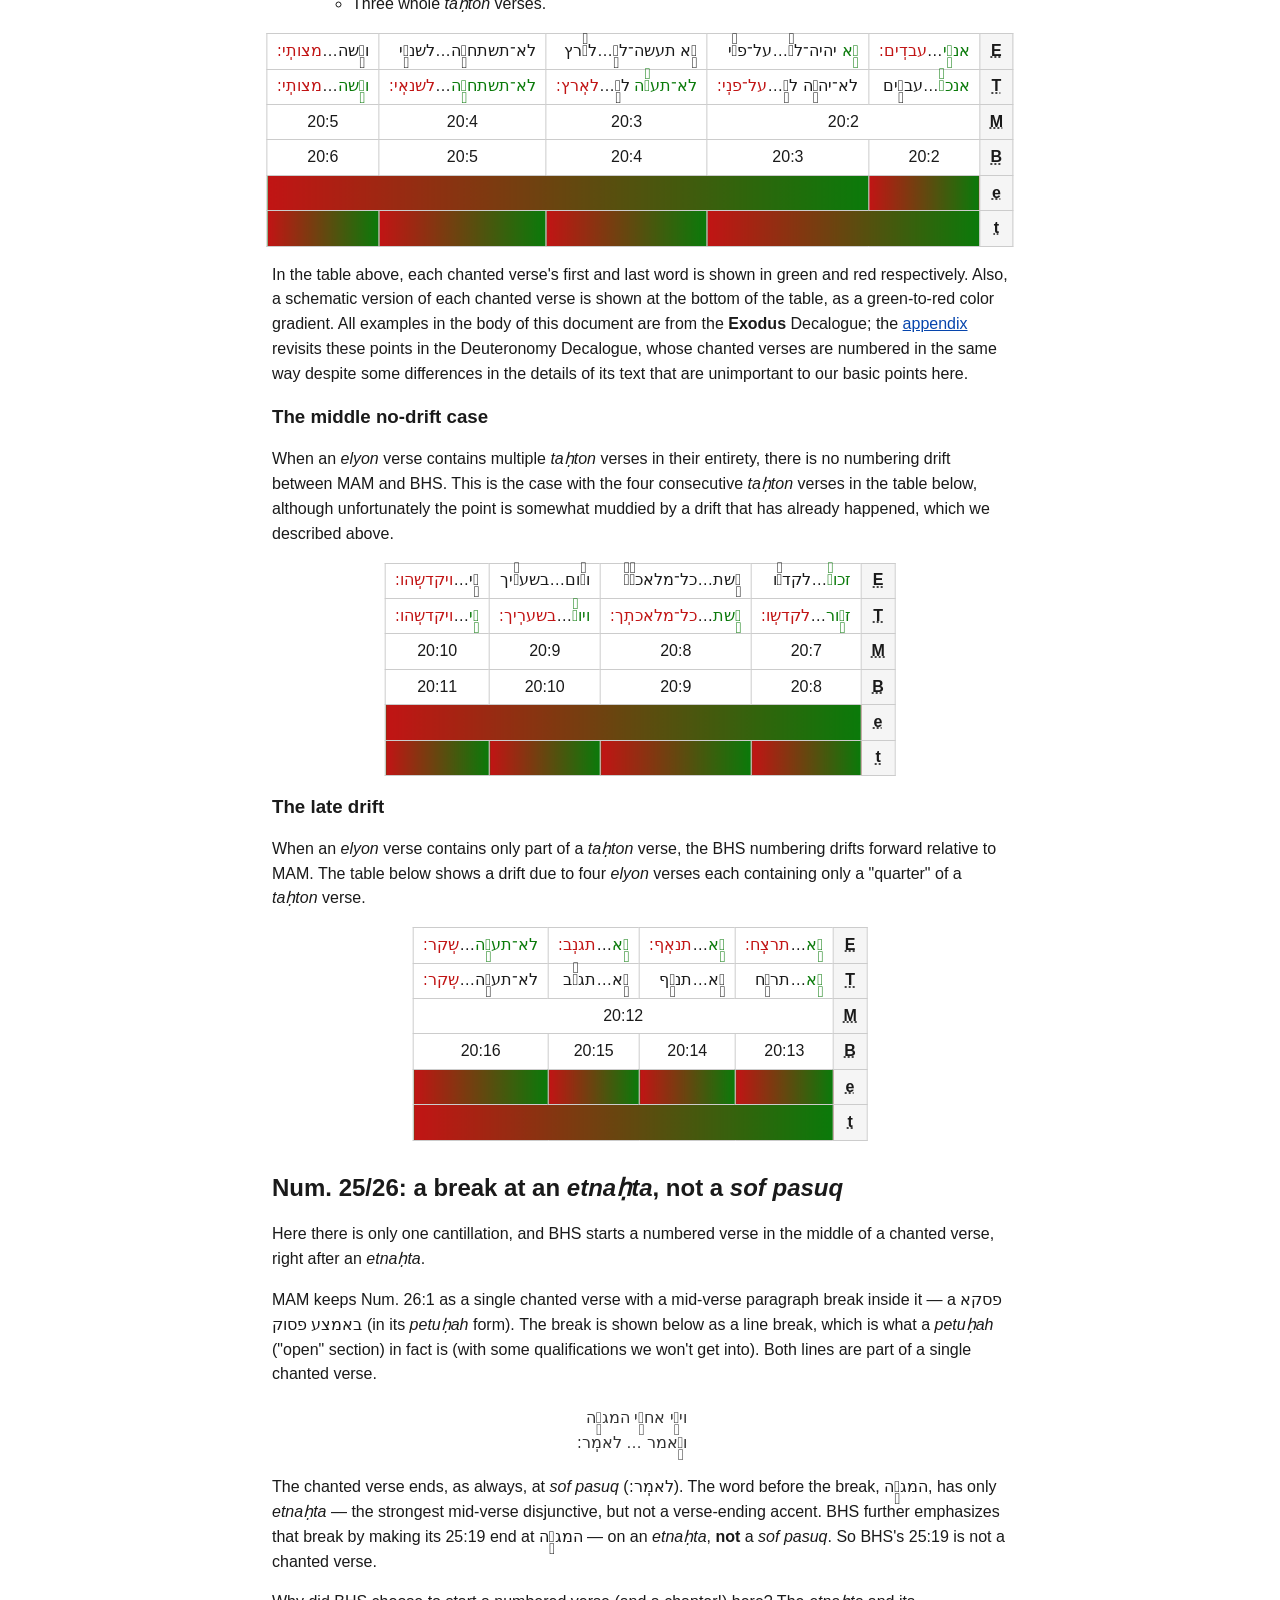
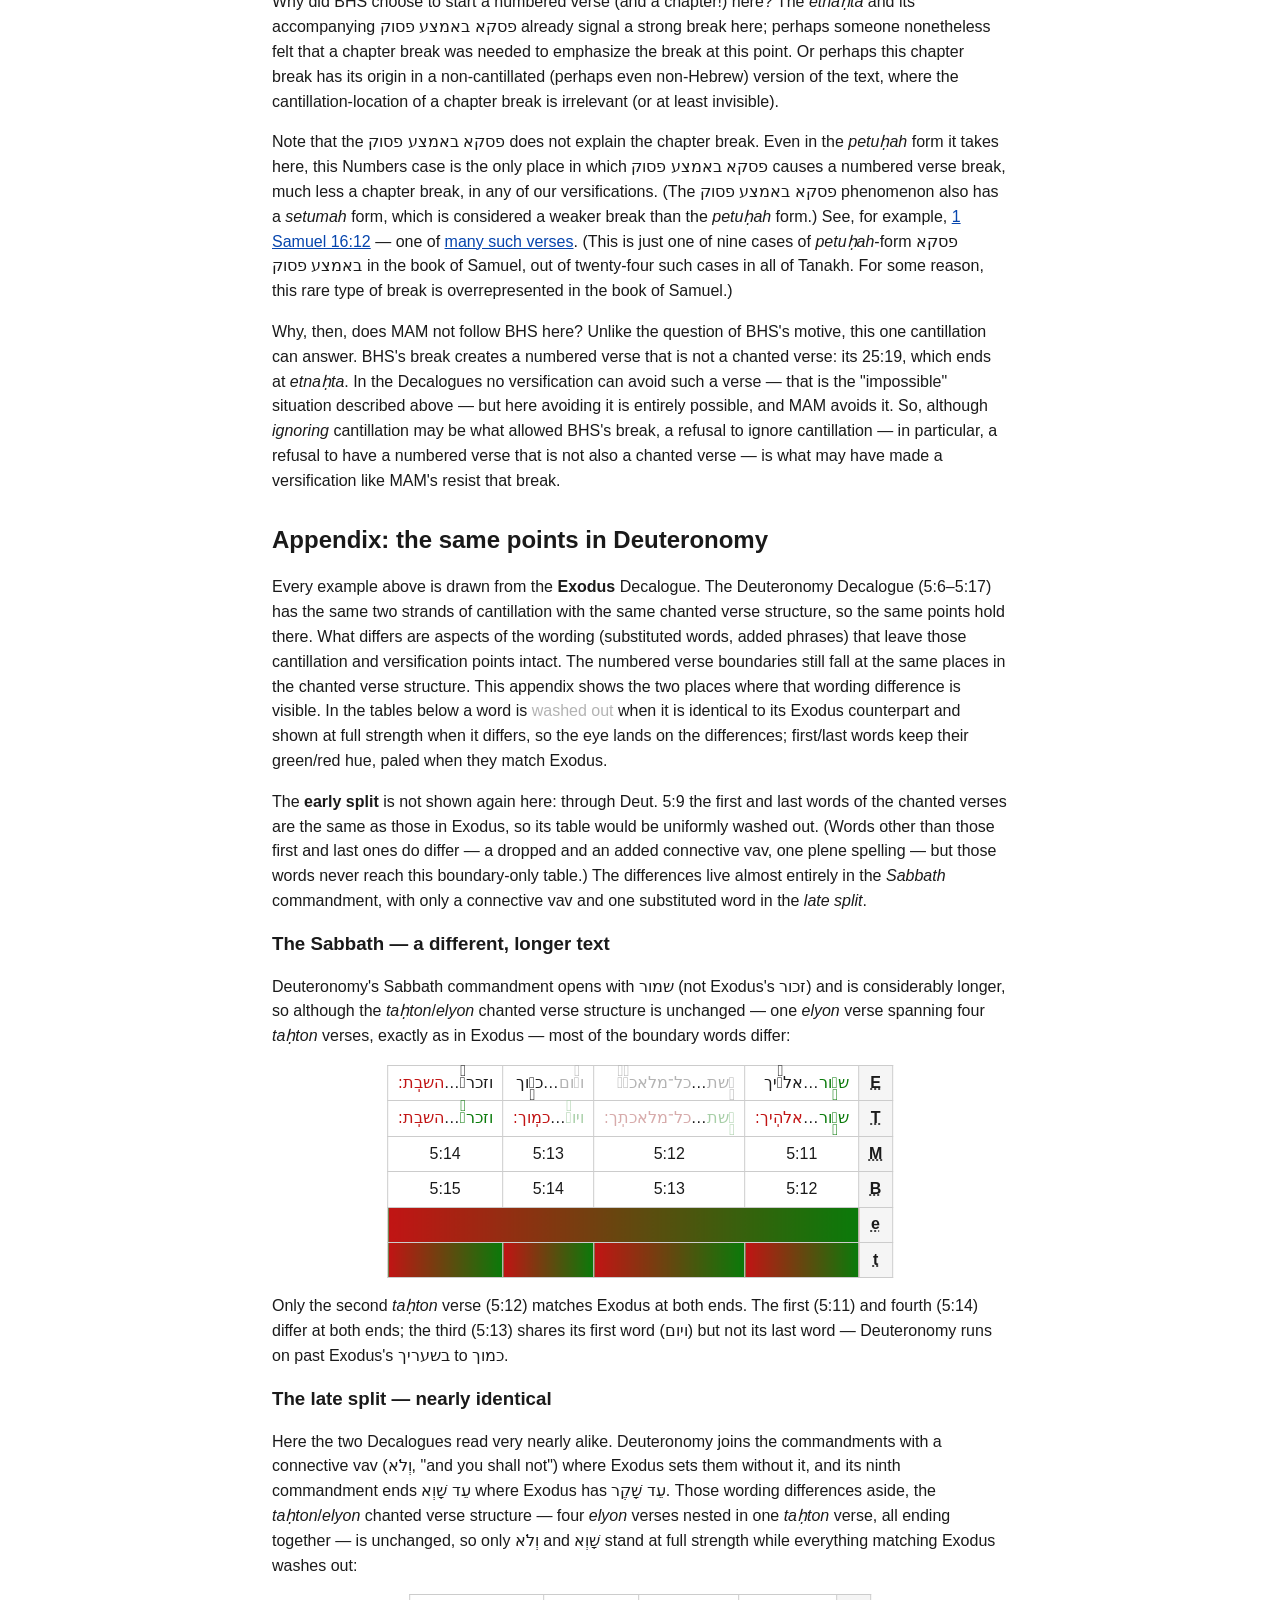
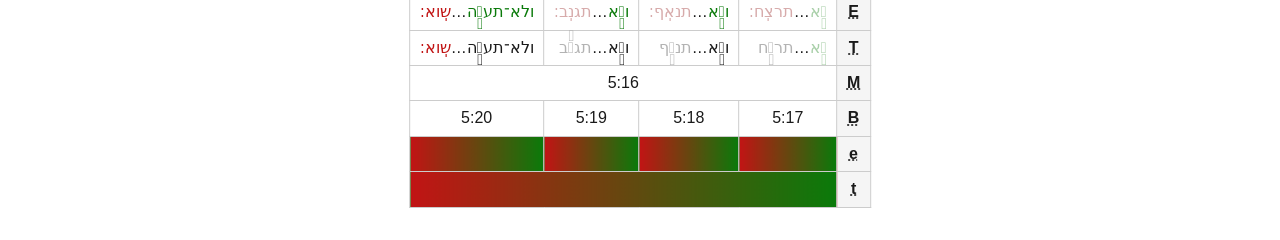
==== commit 94ad4422: "Regenerate versification docs: "has" over "carries" (MAM-basics#203, T3) Co-Authored-By: Claude Opus" ====
--- a/gh-pages/versification-and-cantillation.html
+++ b/gh-pages/versification-and-cantillation.html
@@ -328,7 +328,7 @@
 <h2 id="appendix-deuteronomy">Appendix: the same points in Deuteronomy</h2>
 
 <p>Every example above is drawn from the <strong>Exodus</strong> Decalogue. The
-Deuteronomy Decalogue (5:6–5:17) carries the same two strands of cantillation
+Deuteronomy Decalogue (5:6–5:17) has the same two strands of cantillation
 with the same chanted verse structure, so the same points hold there.
 What differs are aspects of the wording
 (substituted words, added phrases)
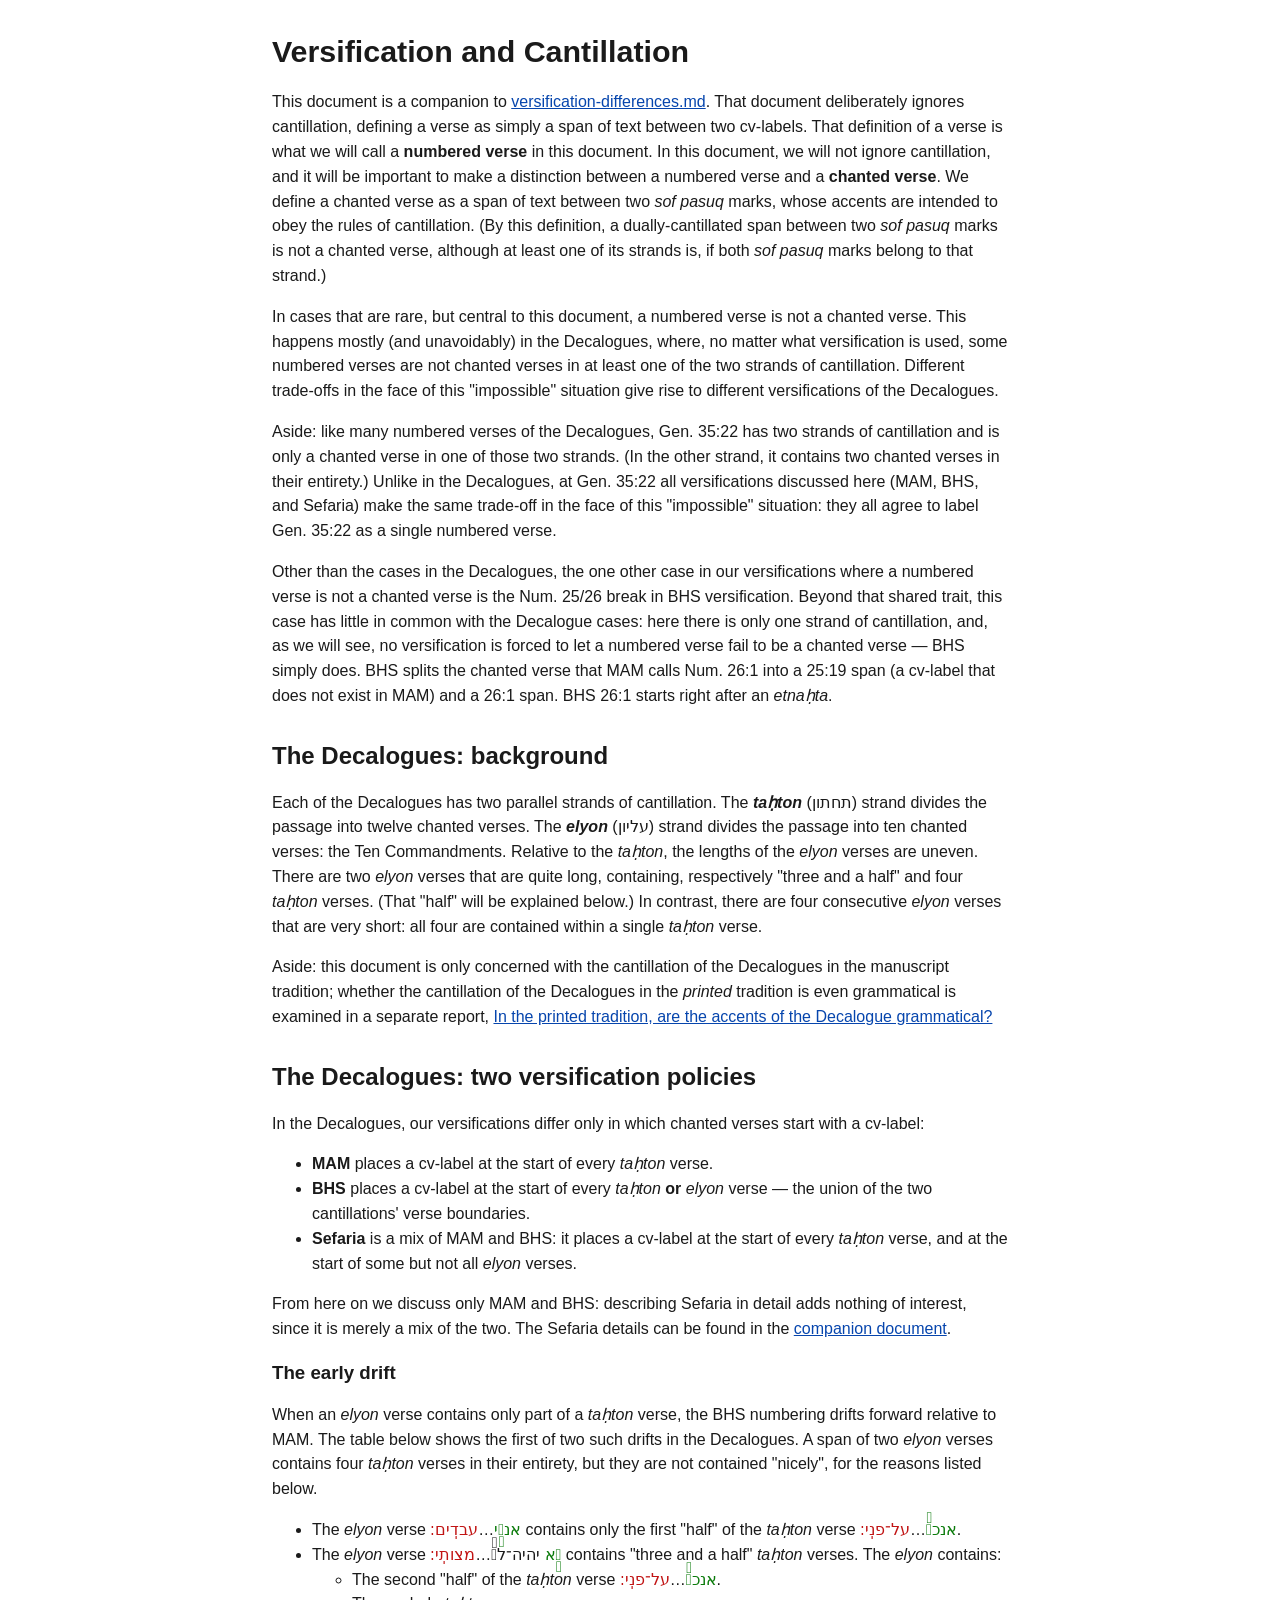
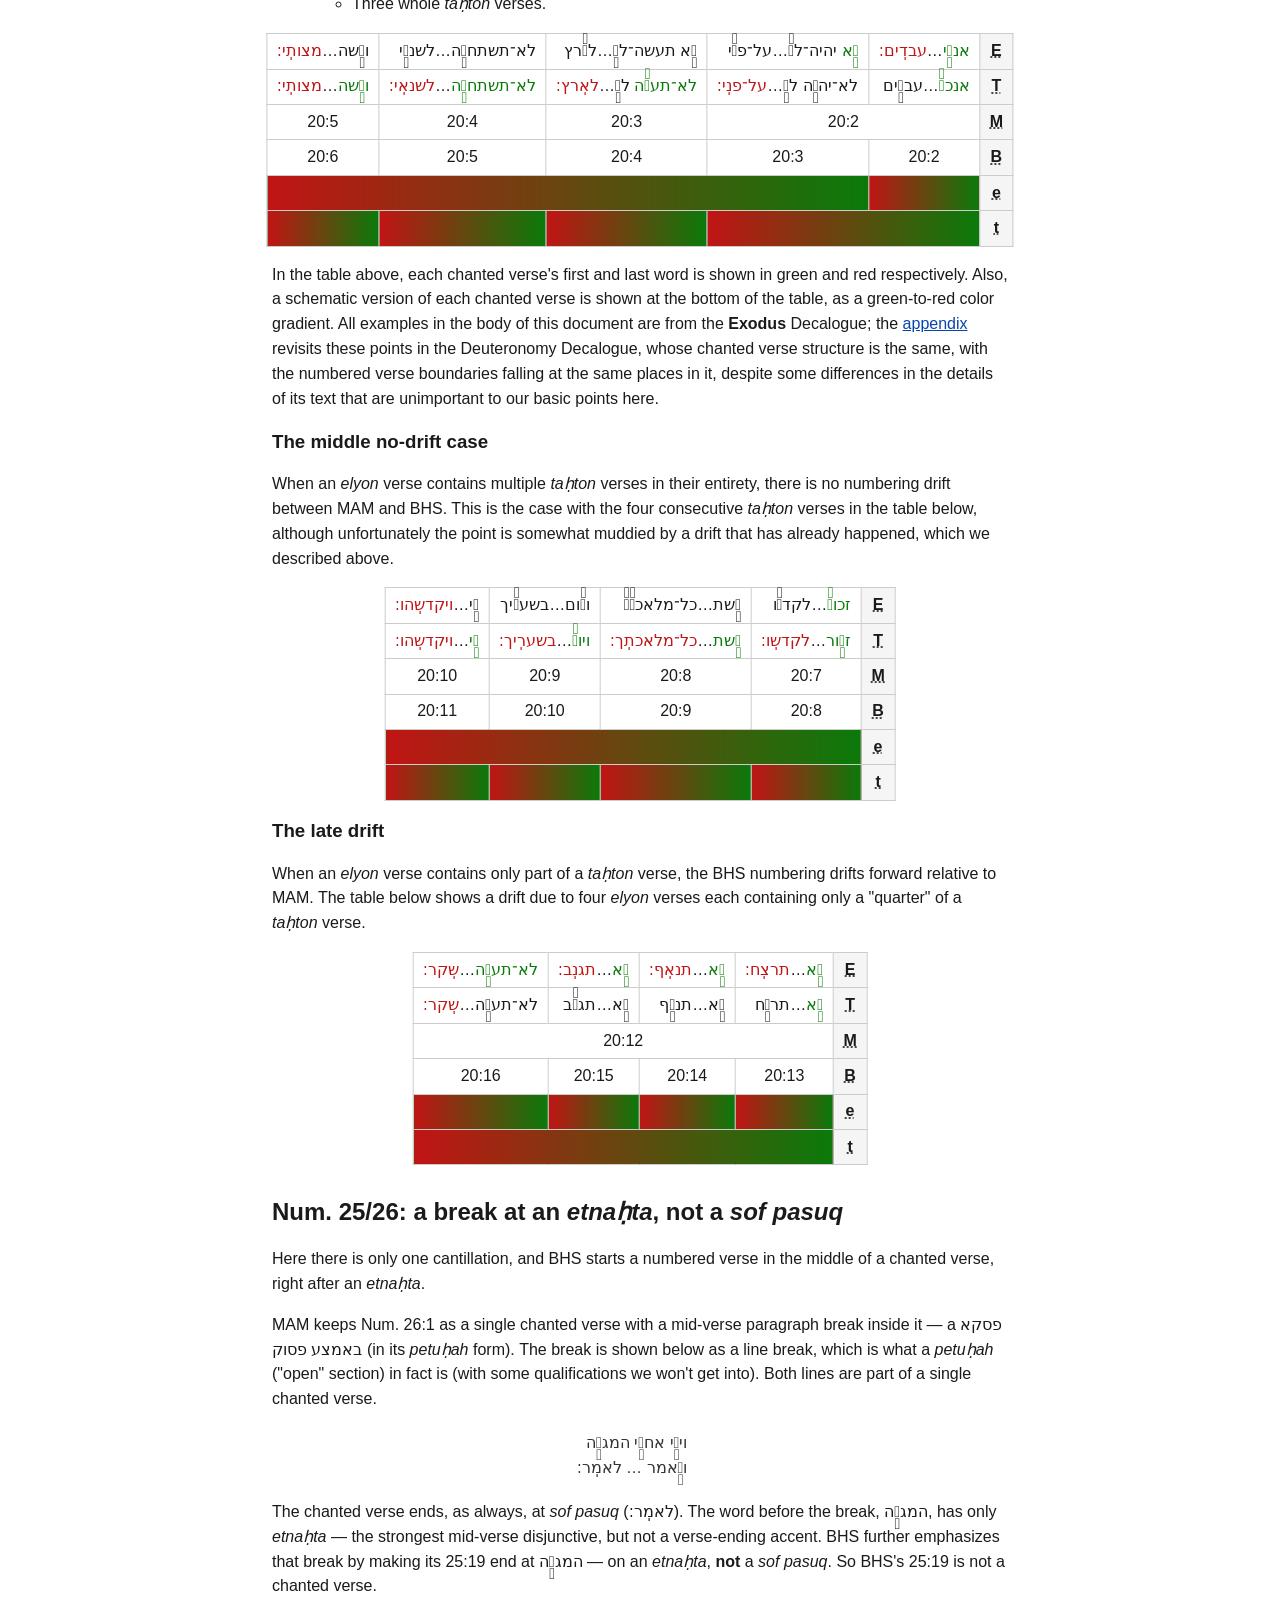
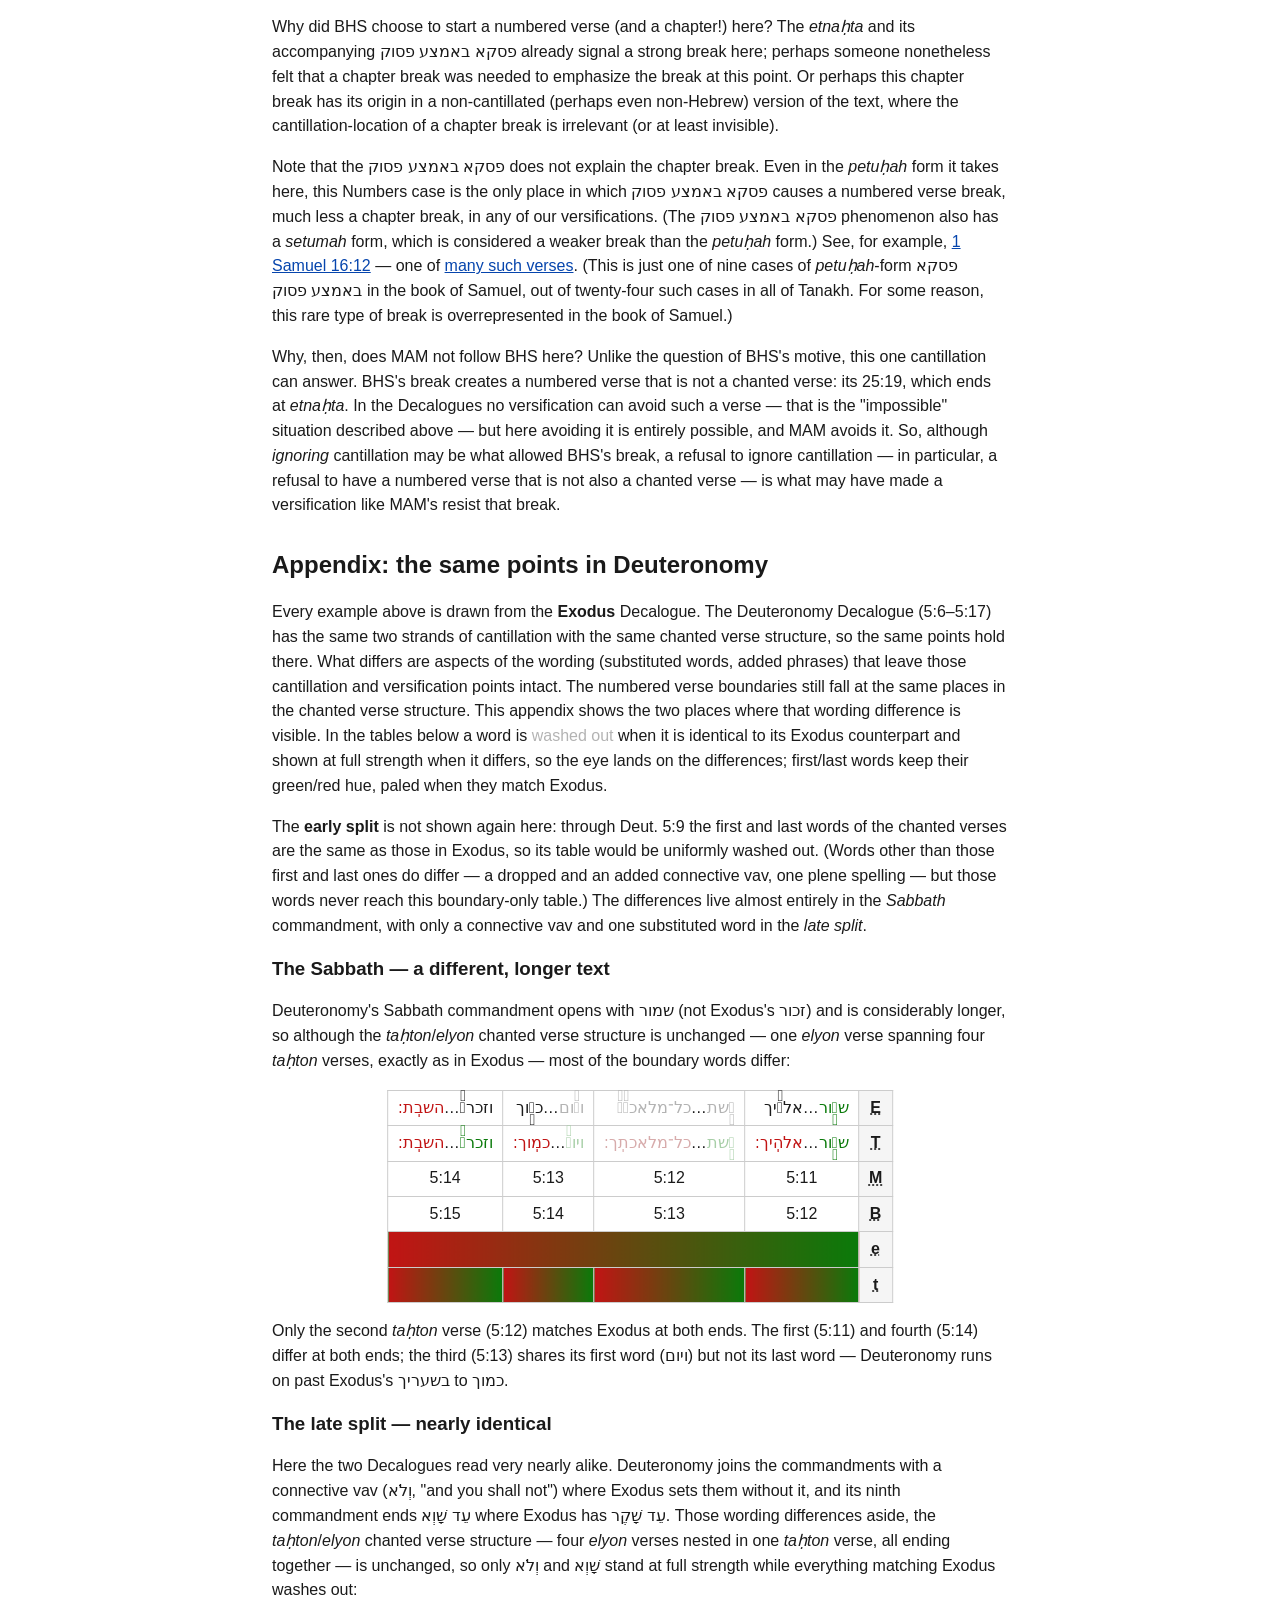
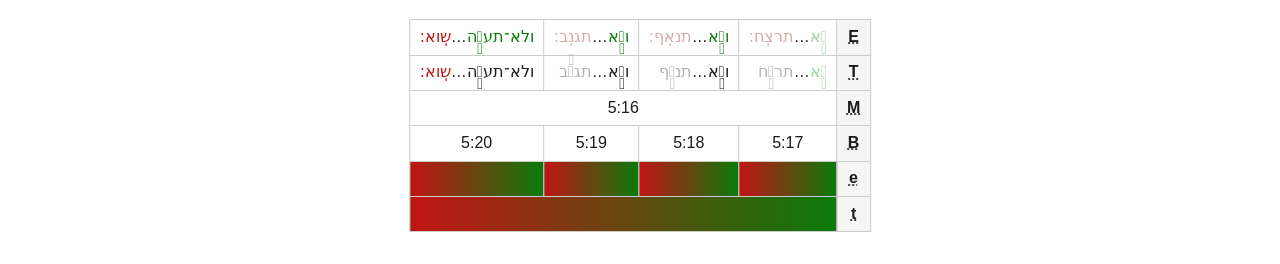
==== commit 6bc0d7c7: "Regenerate versification-and-cantillation.html for T5b Generated from MAM-basics py/versification_an" ====
--- a/gh-pages/versification-and-cantillation.html
+++ b/gh-pages/versification-and-cantillation.html
@@ -165,7 +165,8 @@
 as a green-to-red color gradient.
 All examples in the body of this document are from the <strong>Exodus</strong> Decalogue;
 the <a href="#appendix-deuteronomy">appendix</a> revisits these points in the Deuteronomy Decalogue,
-whose chanted verses are numbered in the same way
+whose chanted verse structure is the same,
+with the numbered verse boundaries falling at the same places in it,
 despite some differences in the details of its text that are unimportant to our basic points here.</p>
 
 <h3>The middle no-drift case</h3>
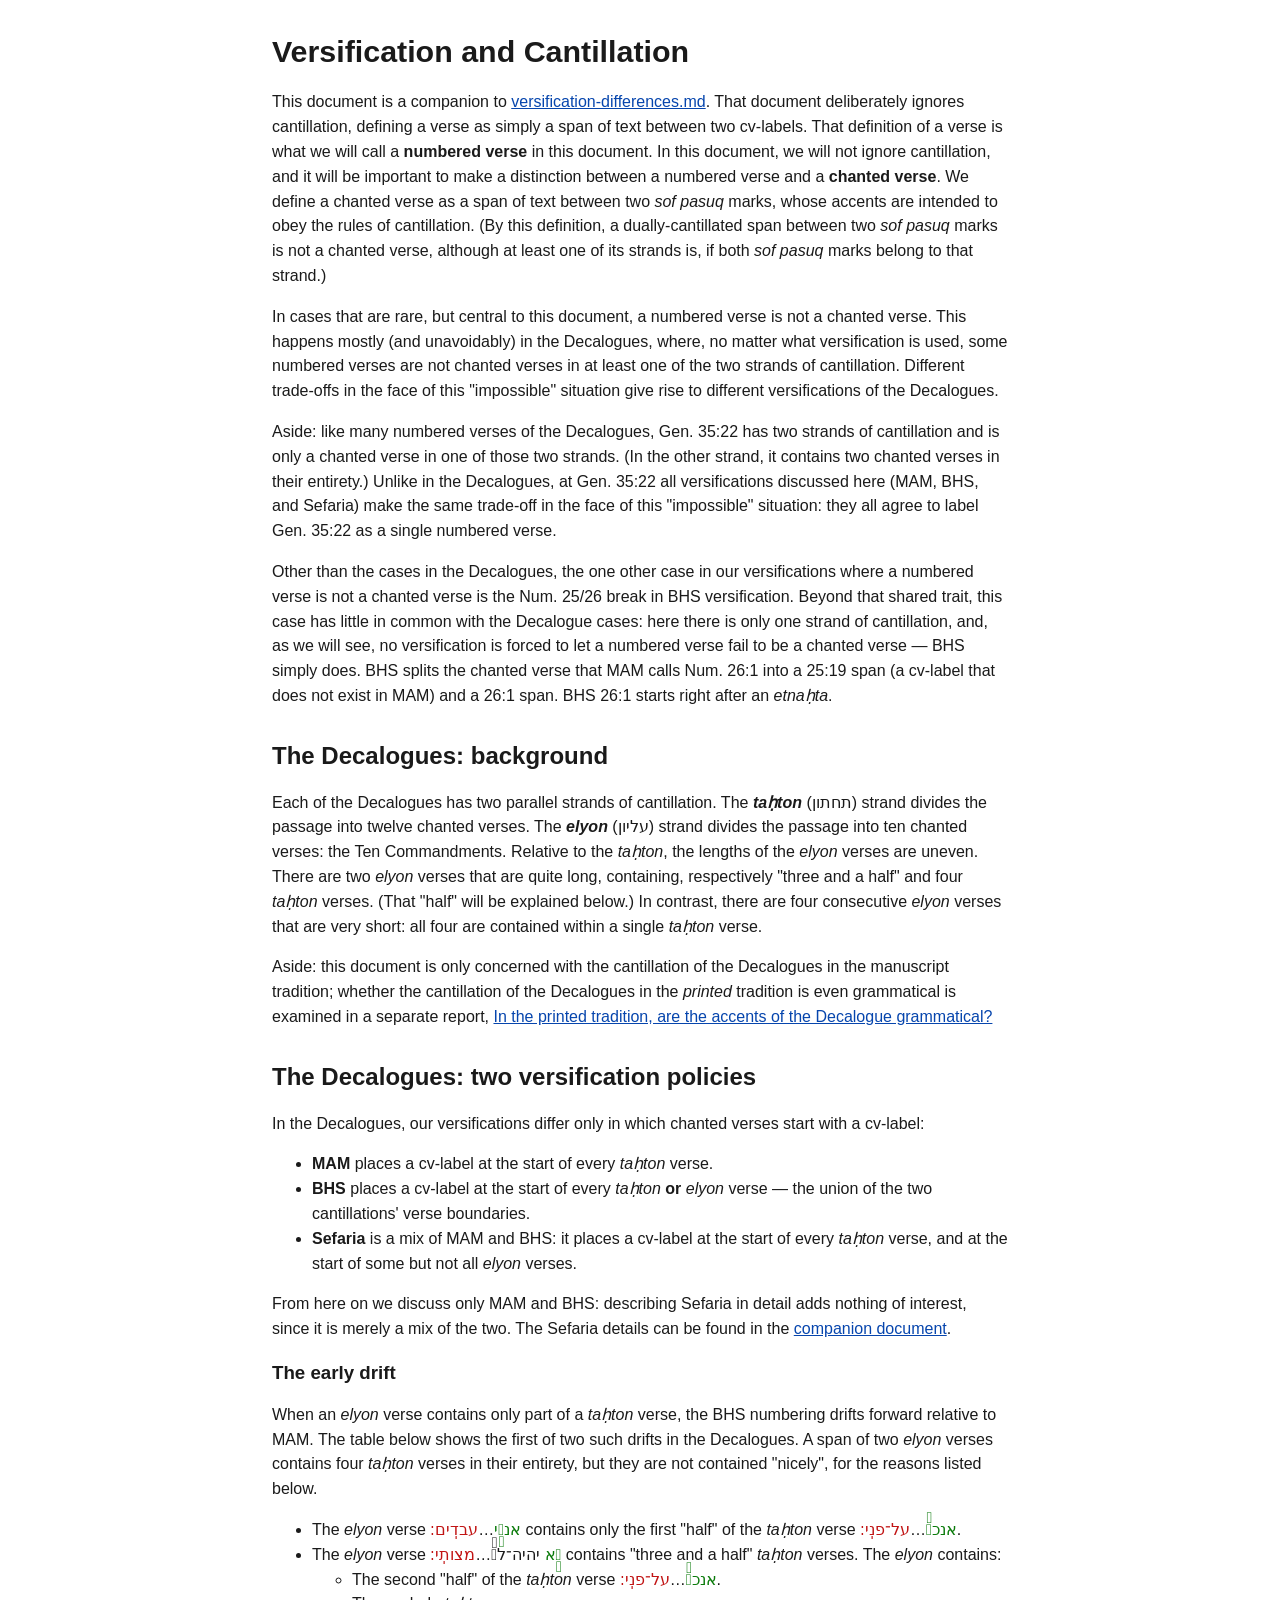
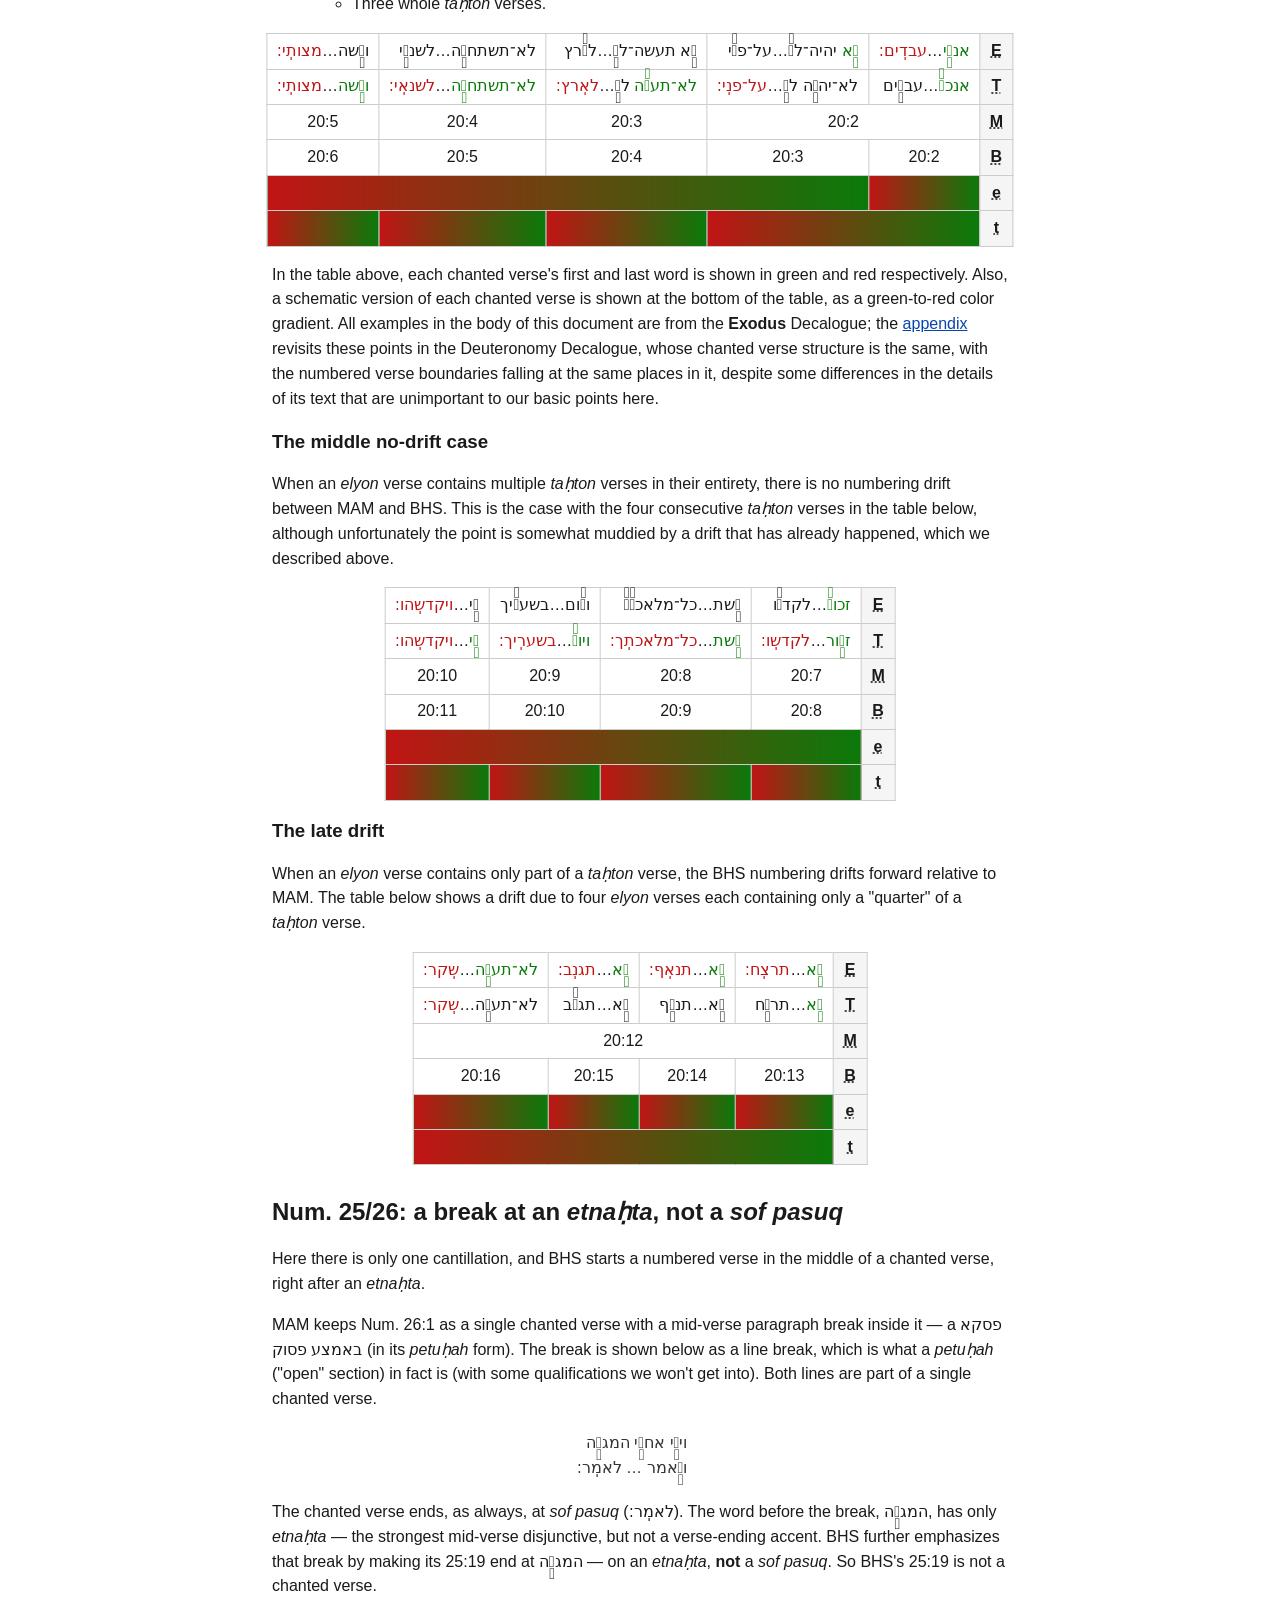
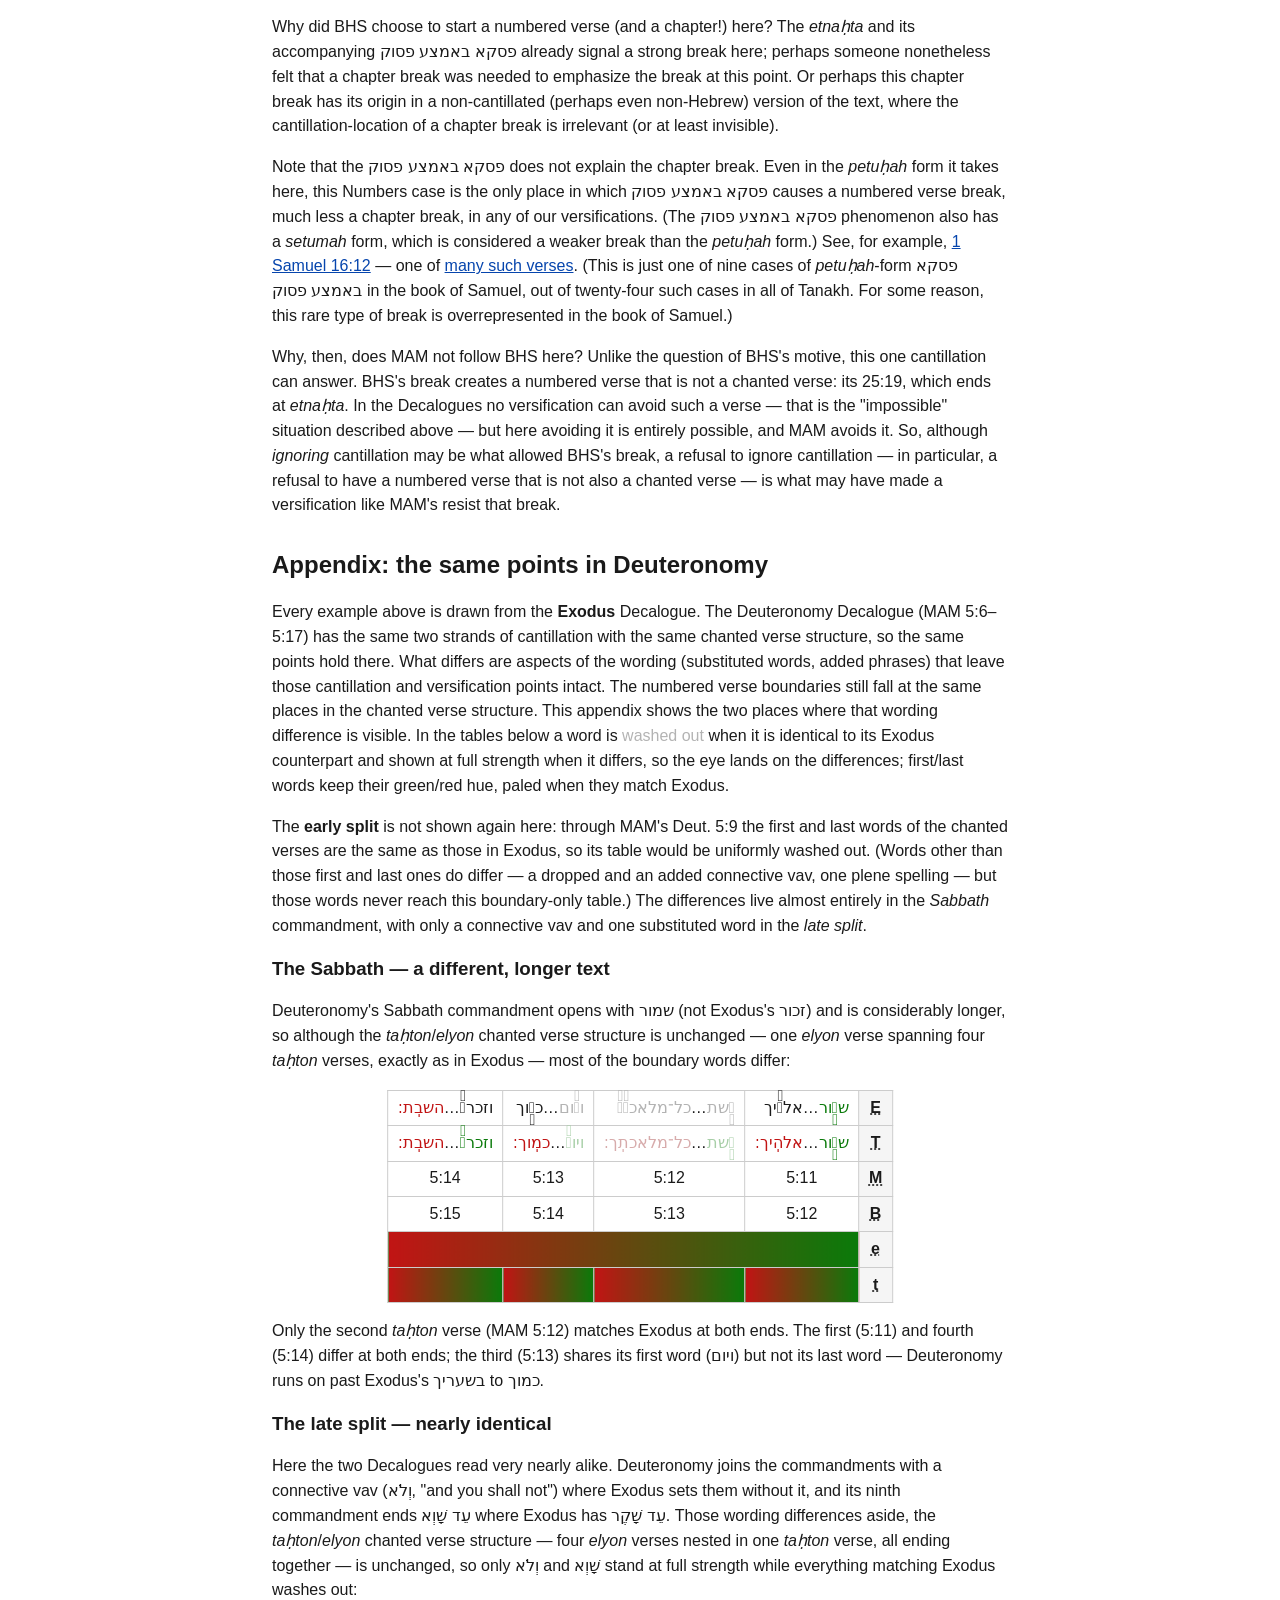
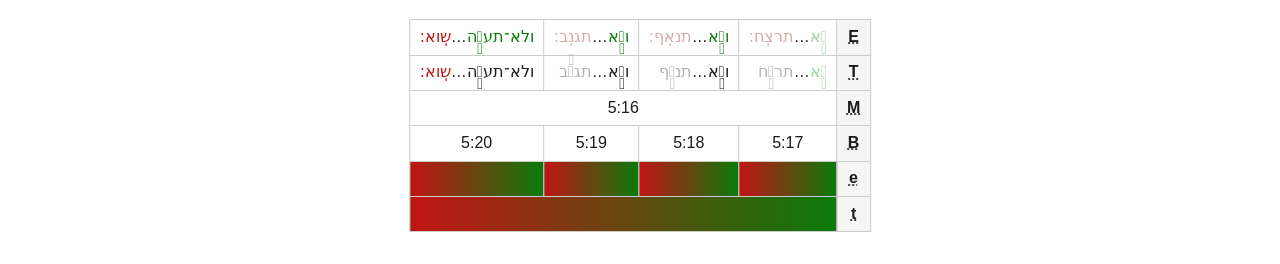
==== commit 3cee4ae7: "Regenerate versification-and-cantillation.html for T6 Generated from MAM-basics py/versification_and" ====
--- a/gh-pages/versification-and-cantillation.html
+++ b/gh-pages/versification-and-cantillation.html
@@ -329,7 +329,7 @@
 <h2 id="appendix-deuteronomy">Appendix: the same points in Deuteronomy</h2>
 
 <p>Every example above is drawn from the <strong>Exodus</strong> Decalogue. The
-Deuteronomy Decalogue (5:6–5:17) has the same two strands of cantillation
+Deuteronomy Decalogue (MAM 5:6–5:17) has the same two strands of cantillation
 with the same chanted verse structure, so the same points hold there.
 What differs are aspects of the wording
 (substituted words, added phrases)
@@ -344,7 +344,7 @@
 first/last words keep their green/red hue,
 paled when they match Exodus.</p>
 
-<p>The <strong>early split</strong> is not shown again here: through Deut. 5:9 the
+<p>The <strong>early split</strong> is not shown again here: through MAM's Deut. 5:9 the
 first and last words of the chanted verses are the same as those in Exodus,
 so its table would be uniformly washed out.
 (Words other than those first and last ones do differ — a dropped and an added
@@ -402,7 +402,7 @@
   </tr>
 </table>
 
-<p>Only the second <span class="romanized">taḥton</span> verse (5:12) matches Exodus at both ends. The first (5:11) and
+<p>Only the second <span class="romanized">taḥton</span> verse (MAM 5:12) matches Exodus at both ends. The first (5:11) and
 fourth (5:14) differ at both ends; the third (5:13) shares its first word (ויום) but not its
 last word — Deuteronomy runs on past Exodus's בשעריך to כמוך.</p>
 
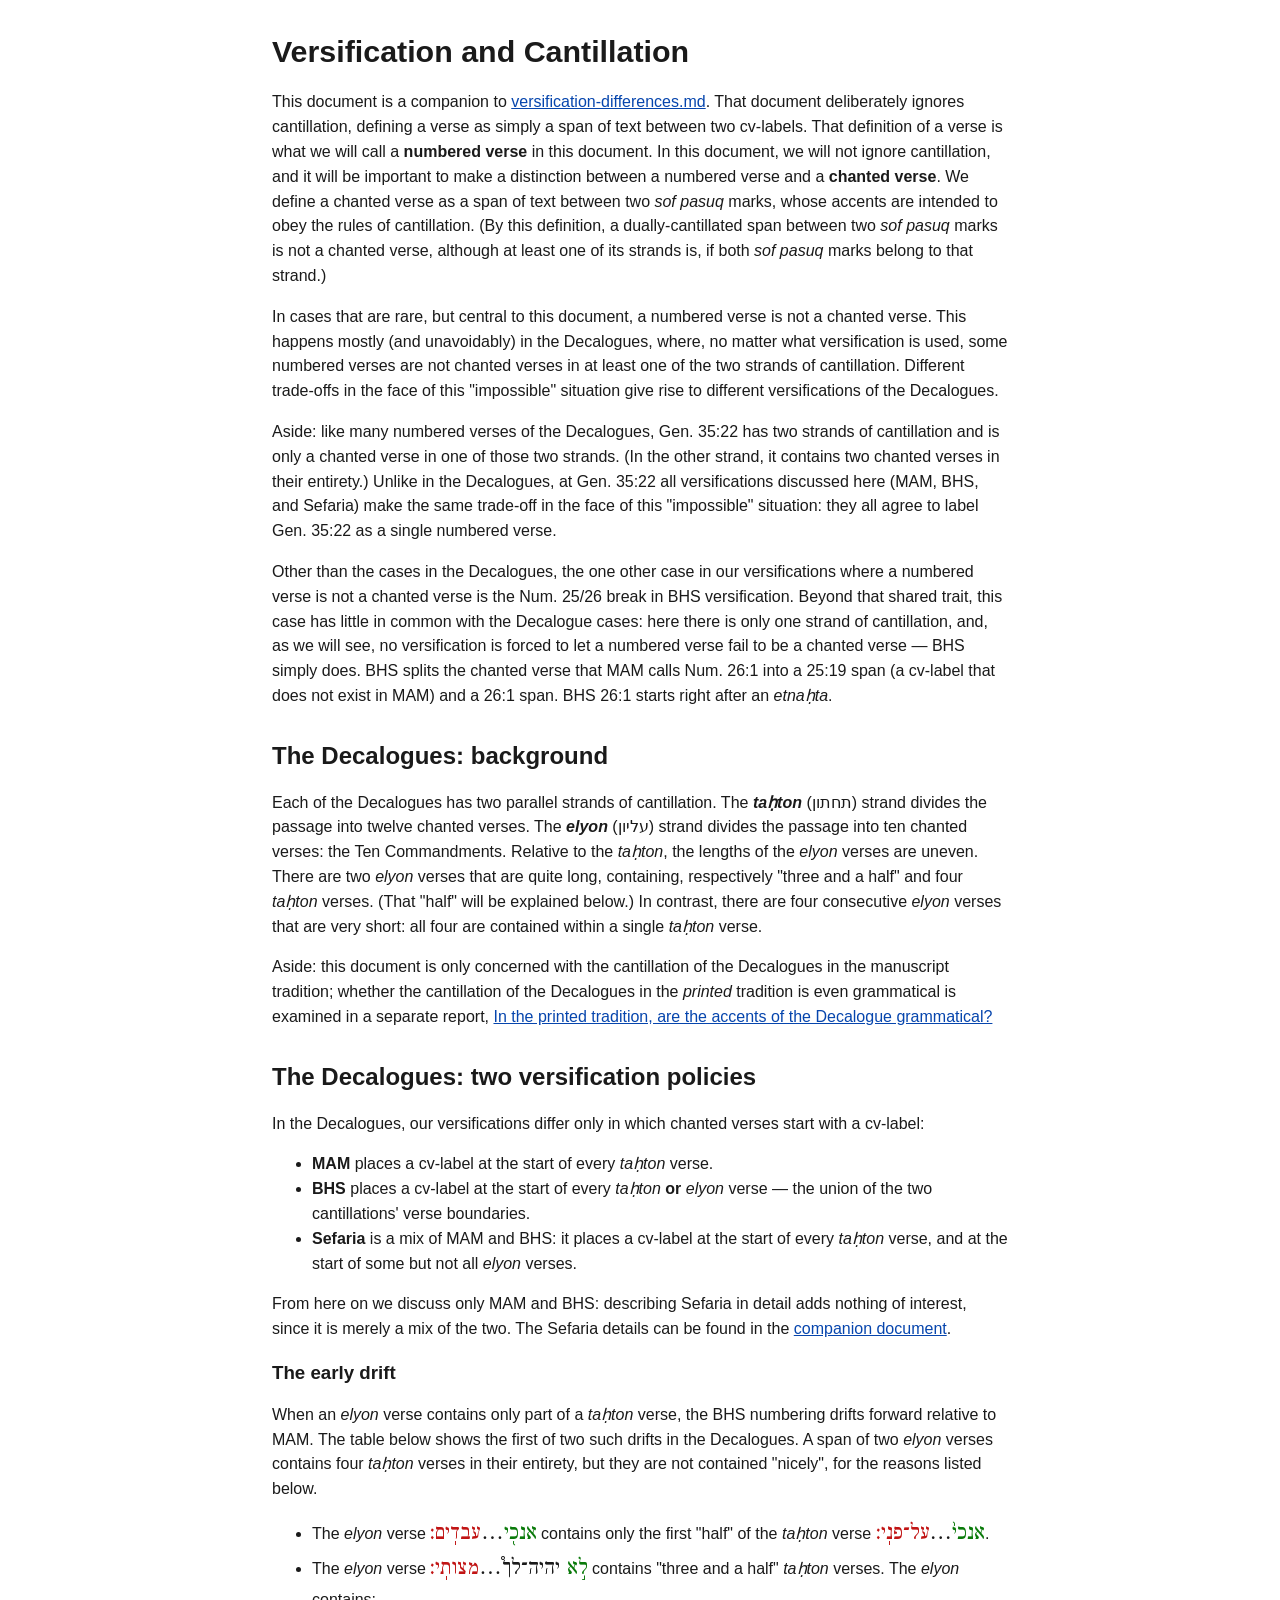
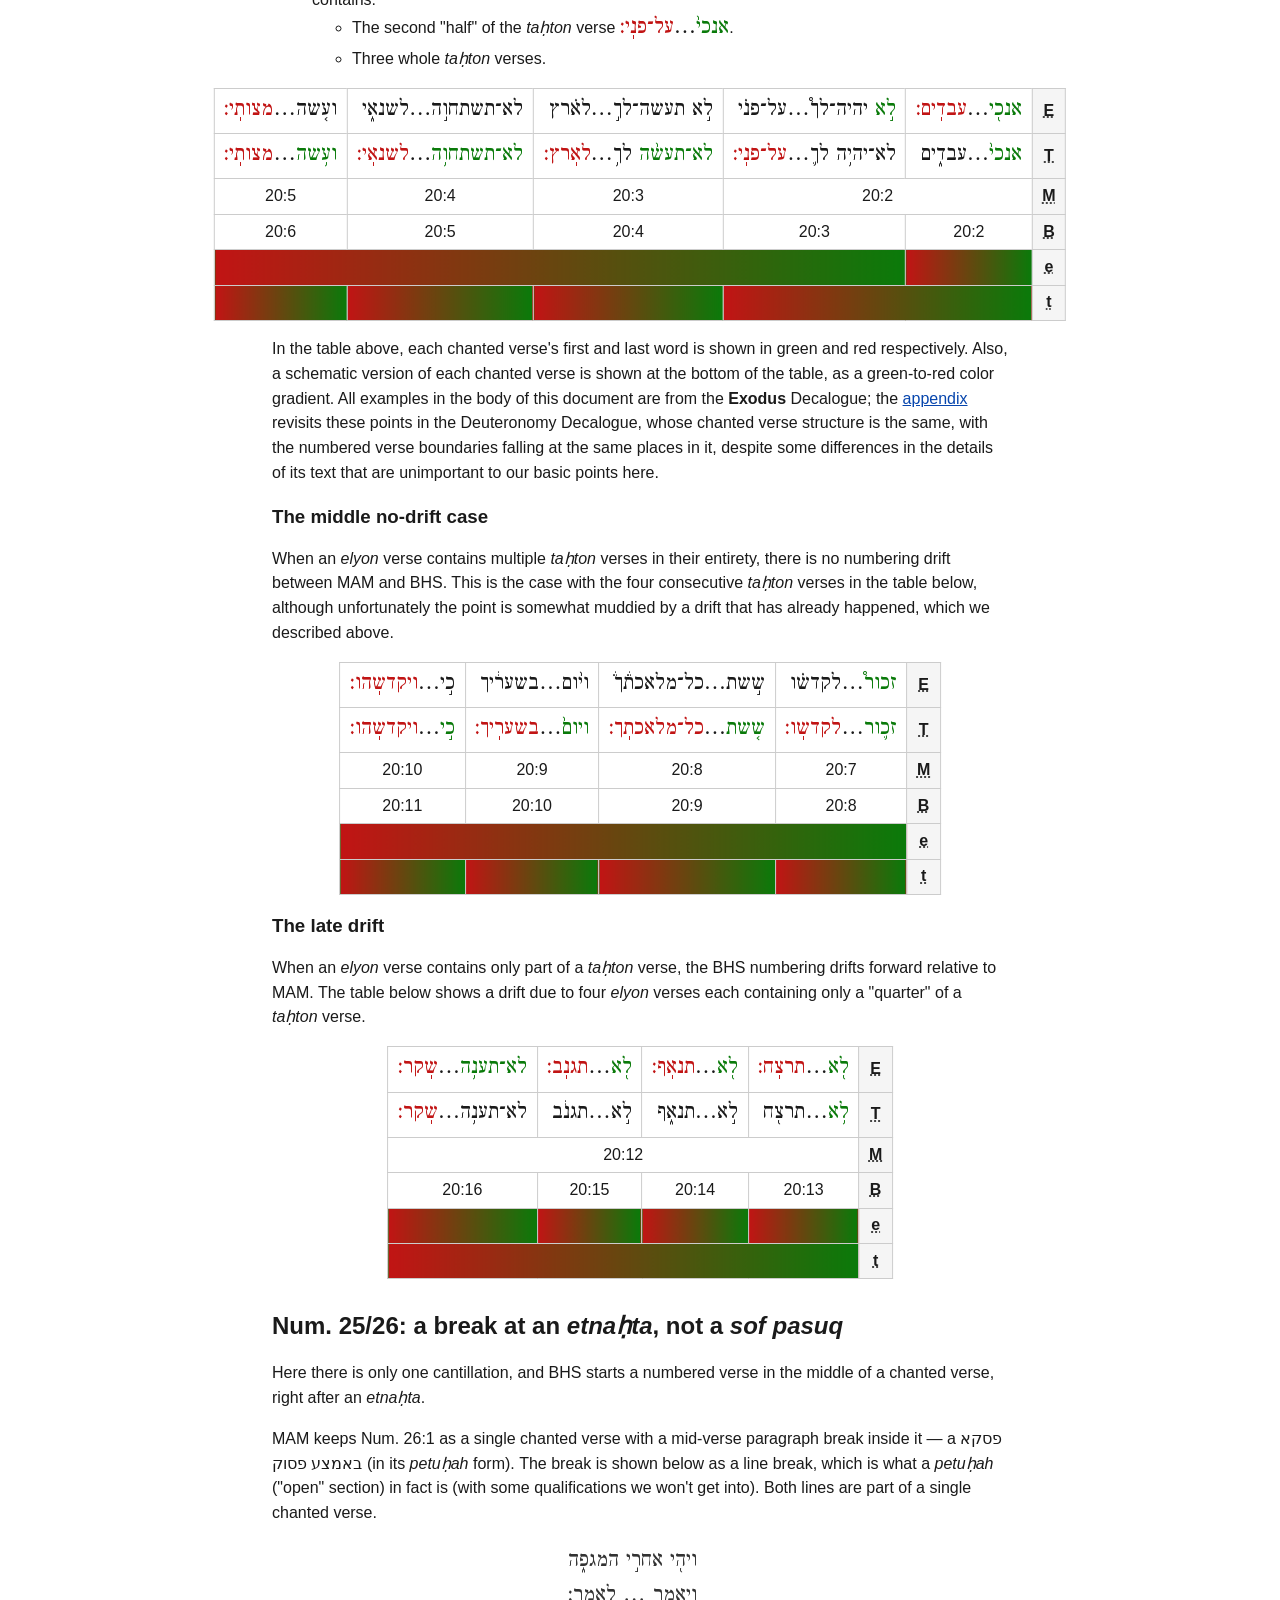
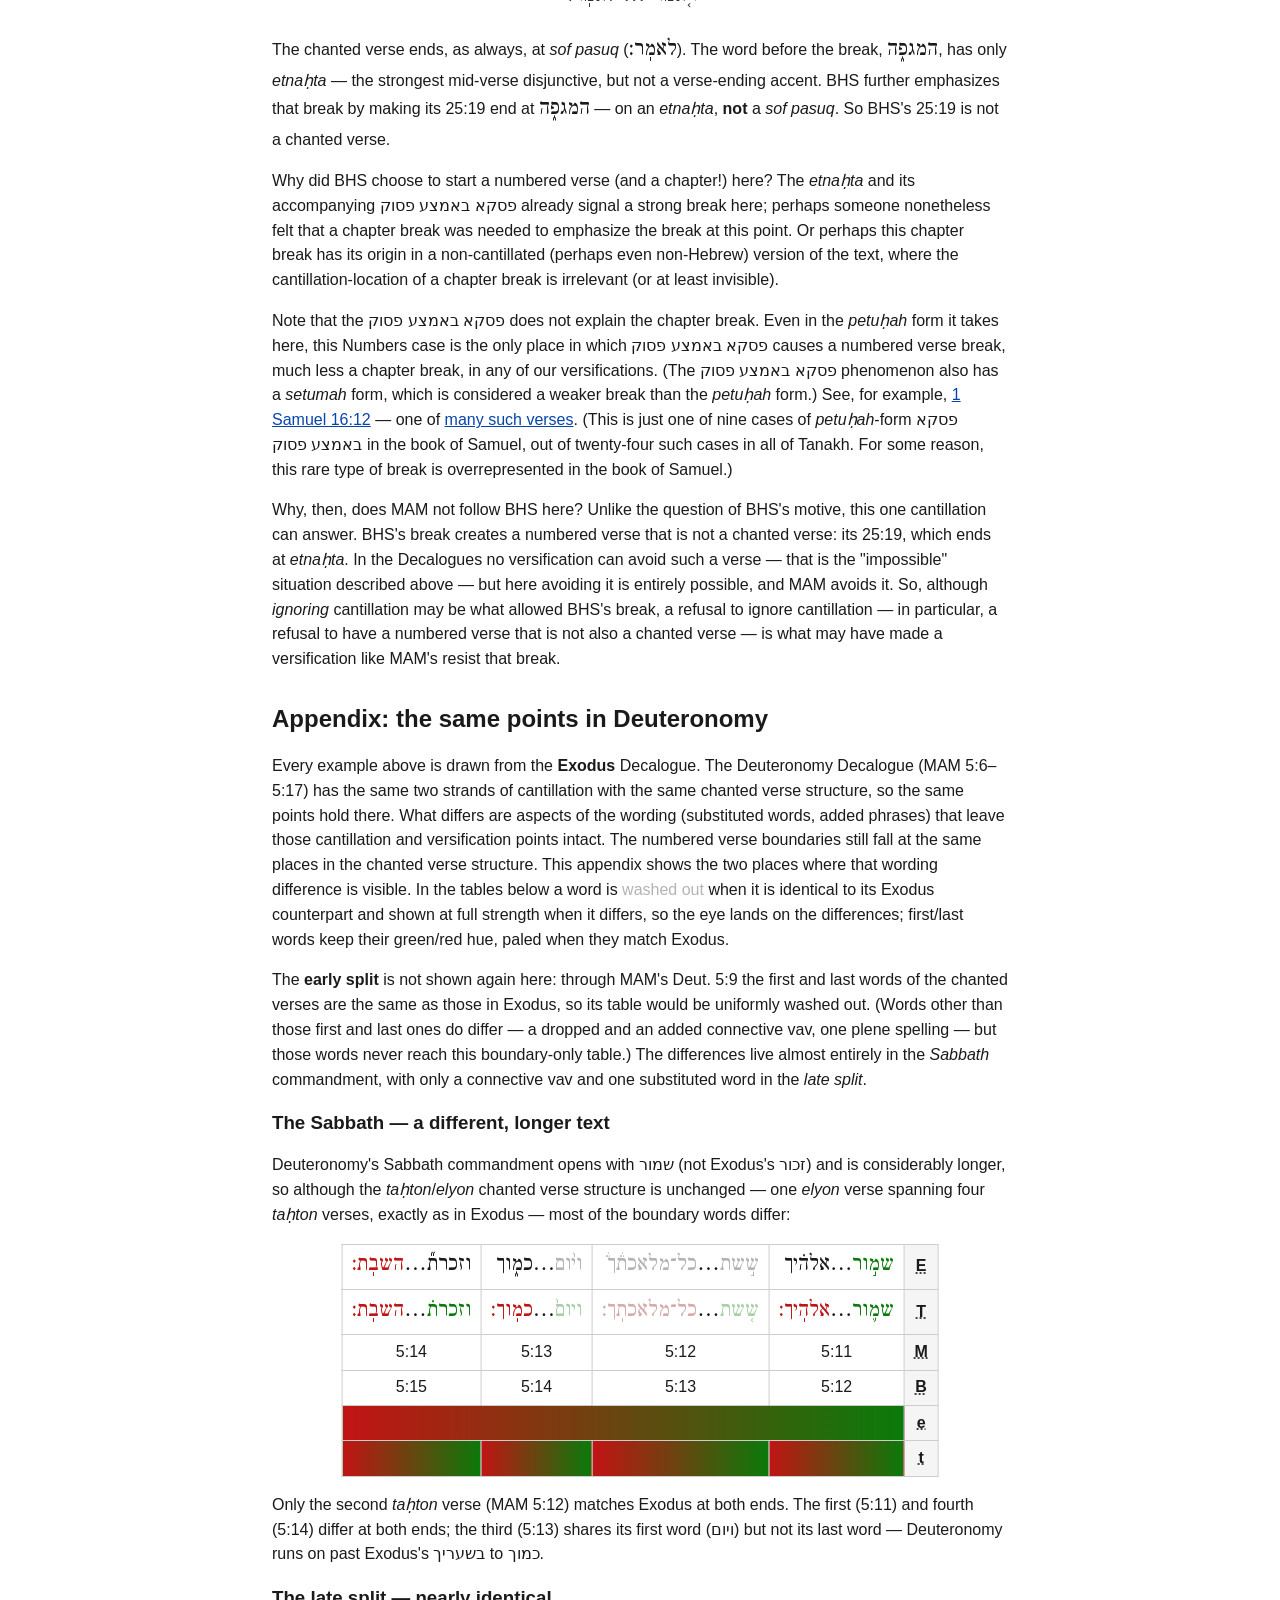
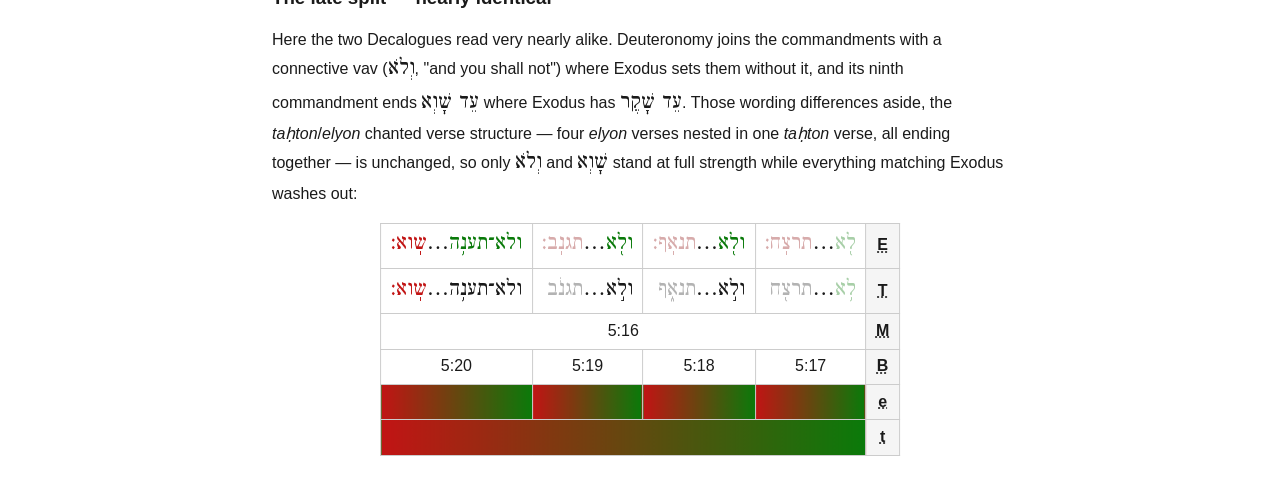
==== commit 4fdcbb73: "Deploy lang="hbo" tagging and the Taamey D font (bdenckla/MAM-basics#203 C1) Regenerated from MAM-ba" ====
--- a/gh-pages/versification-and-cantillation.html
+++ b/gh-pages/versification-and-cantillation.html
@@ -103,11 +103,11 @@
 </p>
 <ul>
   <li>
-    The <span class="romanized">elyon</span> verse <span class="vc-start">אנכ֖י</span>…<span class="vc-stop">עבדֽים׃</span> contains only the first "half" of the <span class="romanized">taḥton</span> verse <span class="vc-start">אנכי֙</span>…<span class="vc-stop">על־פנֽי׃</span>.
+    The <span class="romanized">elyon</span> verse <span lang="hbo"><span class="vc-start">אנכ֖י</span>…<span class="vc-stop">עבדֽים׃</span></span> contains only the first "half" of the <span class="romanized">taḥton</span> verse <span lang="hbo"><span class="vc-start">אנכי֙</span>…<span class="vc-stop">על־פנֽי׃</span></span>.
   </li>
-  <li>The <span class="romanized">elyon</span> verse <span class="vc-start">ל֣א</span> יהיה־לך֩…<span class="vc-stop">מצותֽי׃</span> contains "three and a half" <span class="romanized">taḥton</span> verses. The <span class="romanized">elyon</span> contains:
+  <li>The <span class="romanized">elyon</span> verse <span lang="hbo"><span class="vc-start">ל֣א</span> יהיה־לך֩…<span class="vc-stop">מצותֽי׃</span></span> contains "three and a half" <span class="romanized">taḥton</span> verses. The <span class="romanized">elyon</span> contains:
     <ul>
-      <li>The second "half" of the <span class="romanized">taḥton</span> verse <span class="vc-start">אנכי֙</span>…<span class="vc-stop">על־פנֽי׃</span>.</li>
+      <li>The second "half" of the <span class="romanized">taḥton</span> verse <span lang="hbo"><span class="vc-start">אנכי֙</span>…<span class="vc-stop">על־פנֽי׃</span></span>.</li>
       <li>Three whole <span class="romanized">taḥton</span> verses.</li>
     </ul>
   </li>
@@ -116,19 +116,19 @@
 <table dir="rtl">
   <tr>
     <th><abbr title="elyon cantillation strand">E</abbr></th>
-    <td><span class="vc-start">אנכ֖י</span>…<span class="vc-stop">עבדֽים׃</span></td>
-    <td><span class="vc-start">ל֣א</span> יהיה־לך֩…על־פנ֗י</td>
-    <td>ל֣א תעשה־לך֣…לא֗רץ</td>
-    <td>לא־תשתחו֣ה…לשנא֑י</td>
-    <td>וע֤שה…<span class="vc-stop">מצותֽי׃</span></td>
+    <td lang="hbo"><span class="vc-start">אנכ֖י</span>…<span class="vc-stop">עבדֽים׃</span></td>
+    <td lang="hbo"><span class="vc-start">ל֣א</span> יהיה־לך֩…על־פנ֗י</td>
+    <td lang="hbo">ל֣א תעשה־לך֣…לא֗רץ</td>
+    <td lang="hbo">לא־תשתחו֣ה…לשנא֑י</td>
+    <td lang="hbo">וע֤שה…<span class="vc-stop">מצותֽי׃</span></td>
   </tr>
   <tr>
     <th><abbr title="taḥton cantillation strand">T</abbr></th>
-    <td><span class="vc-start">אנכי֙</span>…עבד֑ים</td>
-    <td>לא־יהי֥ה לך֛…<span class="vc-stop">על־פנֽי׃</span></td>
-    <td><span class="vc-start">לא־תעש֨ה</span> לך֥…<span class="vc-stop">לאֽרץ׃</span></td>
-    <td><span class="vc-start">לא־תשתחו֥ה</span>…<span class="vc-stop">לשנאֽי׃</span></td>
-    <td><span class="vc-start">וע֥שה</span>…<span class="vc-stop">מצותֽי׃</span></td>
+    <td lang="hbo"><span class="vc-start">אנכי֙</span>…עבד֑ים</td>
+    <td lang="hbo">לא־יהי֥ה לך֛…<span class="vc-stop">על־פנֽי׃</span></td>
+    <td lang="hbo"><span class="vc-start">לא־תעש֨ה</span> לך֥…<span class="vc-stop">לאֽרץ׃</span></td>
+    <td lang="hbo"><span class="vc-start">לא־תשתחו֥ה</span>…<span class="vc-stop">לשנאֽי׃</span></td>
+    <td lang="hbo"><span class="vc-start">וע֥שה</span>…<span class="vc-stop">מצותֽי׃</span></td>
   </tr>
   <tr class="cv">
     <th><abbr title="MAM verse number">M</abbr></th>
@@ -180,17 +180,17 @@
 <table dir="rtl">
   <tr>
     <th><abbr title="elyon cantillation strand">E</abbr></th>
-    <td><span class="vc-start">זכור֩</span>…לקדש֗ו</td>
-    <td>ש֣שת…כל־מלאכת֒ך֒</td>
-    <td>וי֨ום…בשער֔יך</td>
-    <td>כ֣י…<span class="vc-stop">ויקדשֽהו׃</span></td>
+    <td lang="hbo"><span class="vc-start">זכור֩</span>…לקדש֗ו</td>
+    <td lang="hbo">ש֣שת…כל־מלאכת֒ך֒</td>
+    <td lang="hbo">וי֨ום…בשער֔יך</td>
+    <td lang="hbo">כ֣י…<span class="vc-stop">ויקדשֽהו׃</span></td>
   </tr>
   <tr>
     <th><abbr title="taḥton cantillation strand">T</abbr></th>
-    <td><span class="vc-start">זכ֛ור</span>…<span class="vc-stop">לקדשֽו׃</span></td>
-    <td><span class="vc-start">ש֤שת</span>…<span class="vc-stop">כל־מלאכתֽך׃</span></td>
-    <td><span class="vc-start">ויום֙</span>…<span class="vc-stop">בשערֽיך׃</span></td>
-    <td><span class="vc-start">כ֣י</span>…<span class="vc-stop">ויקדשֽהו׃</span></td>
+    <td lang="hbo"><span class="vc-start">זכ֛ור</span>…<span class="vc-stop">לקדשֽו׃</span></td>
+    <td lang="hbo"><span class="vc-start">ש֤שת</span>…<span class="vc-stop">כל־מלאכתֽך׃</span></td>
+    <td lang="hbo"><span class="vc-start">ויום֙</span>…<span class="vc-stop">בשערֽיך׃</span></td>
+    <td lang="hbo"><span class="vc-start">כ֣י</span>…<span class="vc-stop">ויקדשֽהו׃</span></td>
   </tr>
   <tr class="cv">
     <th><abbr title="MAM verse number">M</abbr></th>
@@ -230,17 +230,17 @@
 <table dir="rtl">
   <tr>
     <th><abbr title="elyon cantillation strand">E</abbr></th>
-    <td><span class="vc-start">ל֖א</span>…<span class="vc-stop">תרצֽח׃</span></td>
-    <td><span class="vc-start">ל֖א</span>…<span class="vc-stop">תנאֽף׃</span></td>
-    <td><span class="vc-start">ל֖א</span>…<span class="vc-stop">תגנֽב׃</span></td>
-    <td><span class="vc-start">לא־תענ֥ה</span>…<span class="vc-stop">שֽקר׃</span></td>
+    <td lang="hbo"><span class="vc-start">ל֖א</span>…<span class="vc-stop">תרצֽח׃</span></td>
+    <td lang="hbo"><span class="vc-start">ל֖א</span>…<span class="vc-stop">תנאֽף׃</span></td>
+    <td lang="hbo"><span class="vc-start">ל֖א</span>…<span class="vc-stop">תגנֽב׃</span></td>
+    <td lang="hbo"><span class="vc-start">לא־תענ֥ה</span>…<span class="vc-stop">שֽקר׃</span></td>
   </tr>
   <tr>
     <th><abbr title="taḥton cantillation strand">T</abbr></th>
-    <td><span class="vc-start">ל֥א</span>…תרצ֖ח</td>
-    <td>ל֣א…תנא֑ף</td>
-    <td>ל֣א…תגנ֔ב</td>
-    <td>לא־תענ֥ה…<span class="vc-stop">שֽקר׃</span></td>
+    <td lang="hbo"><span class="vc-start">ל֥א</span>…תרצ֖ח</td>
+    <td lang="hbo">ל֣א…תנא֑ף</td>
+    <td lang="hbo">ל֣א…תגנ֔ב</td>
+    <td lang="hbo">לא־תענ֥ה…<span class="vc-stop">שֽקר׃</span></td>
   </tr>
   <tr class="cv">
     <th><abbr title="MAM verse number">M</abbr></th>
@@ -280,16 +280,16 @@
 (with some qualifications we won't get into).
 Both lines are part of a single chanted verse.</p>
 
-<blockquote class="verse">
+<blockquote class="verse" lang="hbo">
 ויה֖י אחר֣י המגפ֑ה<br>
 וי֤אמר … לאמֽר׃
 </blockquote>
 
-<p>The chanted verse ends, as always, at <span class="romanized">sof pasuq</span> (לאמֽר׃).
-The word before the break, המגפ֑ה, has only <span class="romanized">etnaḥta</span> —
+<p>The chanted verse ends, as always, at <span class="romanized">sof pasuq</span> (<span lang="hbo">לאמֽר׃</span>).
+The word before the break, <span lang="hbo">המגפ֑ה</span>, has only <span class="romanized">etnaḥta</span> —
 the strongest mid-verse disjunctive, but not a verse-ending accent.
 BHS further emphasizes that break by
-making its 25:19 end at המגפ֑ה —
+making its 25:19 end at <span lang="hbo">המגפ֑ה</span> —
 on an <span class="romanized">etnaḥta</span>, <strong>not</strong> a <span class="romanized">sof pasuq</span>.
 So BHS's 25:19 is not a chanted verse.</p>
 
@@ -363,17 +363,17 @@
 <table dir="rtl">
   <tr>
     <th><abbr title="elyon cantillation strand">E</abbr></th>
-    <td><span class="vc-start">שמ֣ור</span>…<span class="vc-mid">אלה֗יך</span></td>
-    <td><span class="vc-mid vc-agree">ש֣שת</span>…<span class="vc-mid vc-agree">כל־מלאכת֒ך֒</span></td>
-    <td><span class="vc-mid vc-agree">וי֨ום</span>…<span class="vc-mid">כמ֑וך</span></td>
-    <td><span class="vc-mid">וזכרת֞</span>…<span class="vc-stop">השבֽת׃</span></td>
+    <td lang="hbo"><span class="vc-start">שמ֣ור</span>…<span class="vc-mid">אלה֗יך</span></td>
+    <td lang="hbo"><span class="vc-mid vc-agree">ש֣שת</span>…<span class="vc-mid vc-agree">כל־מלאכת֒ך֒</span></td>
+    <td lang="hbo"><span class="vc-mid vc-agree">וי֨ום</span>…<span class="vc-mid">כמ֑וך</span></td>
+    <td lang="hbo"><span class="vc-mid">וזכרת֞</span>…<span class="vc-stop">השבֽת׃</span></td>
   </tr>
   <tr>
     <th><abbr title="taḥton cantillation strand">T</abbr></th>
-    <td><span class="vc-start">שמ֛ור</span>…<span class="vc-stop">אלהֽיך׃</span></td>
-    <td><span class="vc-start vc-agree">ש֤שת</span>…<span class="vc-stop vc-agree">כל־מלאכתֽך׃</span></td>
-    <td><span class="vc-start vc-agree">ויום֙</span>…<span class="vc-stop">כמֽוך׃</span></td>
-    <td><span class="vc-start">וזכרת֗</span>…<span class="vc-stop">השבֽת׃</span></td>
+    <td lang="hbo"><span class="vc-start">שמ֛ור</span>…<span class="vc-stop">אלהֽיך׃</span></td>
+    <td lang="hbo"><span class="vc-start vc-agree">ש֤שת</span>…<span class="vc-stop vc-agree">כל־מלאכתֽך׃</span></td>
+    <td lang="hbo"><span class="vc-start vc-agree">ויום֙</span>…<span class="vc-stop">כמֽוך׃</span></td>
+    <td lang="hbo"><span class="vc-start">וזכרת֗</span>…<span class="vc-stop">השבֽת׃</span></td>
   </tr>
   <tr class="cv">
     <th><abbr title="MAM verse number">M</abbr></th>
@@ -409,26 +409,26 @@
 <h3>The late split — nearly identical</h3>
 
 <p>Here the two Decalogues read very nearly alike. Deuteronomy joins the commandments with
-a connective vav (וְלֹא, "and you shall not") where Exodus sets them without it, and its
-ninth commandment ends עֵד שָׁוְא where Exodus has עֵד שָׁקֶר. Those wording differences
+a connective vav (<span lang="hbo">וְלֹא</span>, "and you shall not") where Exodus sets them without it, and its
+ninth commandment ends <span lang="hbo">עֵד שָׁוְא</span> where Exodus has <span lang="hbo">עֵד שָׁקֶר</span>. Those wording differences
 aside, the <span class="romanized">taḥton</span>/<span class="romanized">elyon</span> chanted verse structure — four <span class="romanized">elyon</span> verses nested in one <span class="romanized">taḥton</span> verse,
-all ending together — is unchanged, so only וְלֹא and שָׁוְא stand at full strength while
+all ending together — is unchanged, so only <span lang="hbo">וְלֹא</span> and <span lang="hbo">שָׁוְא</span> stand at full strength while
 everything matching Exodus washes out:</p>
 
 <table dir="rtl">
   <tr>
     <th><abbr title="elyon cantillation strand">E</abbr></th>
-    <td><span class="vc-start vc-agree">ל֖א</span>…<span class="vc-stop vc-agree">תרצֽח׃</span></td>
-    <td><span class="vc-start">ול֖א</span>…<span class="vc-stop vc-agree">תנאֽף׃</span></td>
-    <td><span class="vc-start">ול֖א</span>…<span class="vc-stop vc-agree">תגנֽב׃</span></td>
-    <td><span class="vc-start">ולא־תענ֥ה</span>…<span class="vc-stop">שֽוא׃</span></td>
+    <td lang="hbo"><span class="vc-start vc-agree">ל֖א</span>…<span class="vc-stop vc-agree">תרצֽח׃</span></td>
+    <td lang="hbo"><span class="vc-start">ול֖א</span>…<span class="vc-stop vc-agree">תנאֽף׃</span></td>
+    <td lang="hbo"><span class="vc-start">ול֖א</span>…<span class="vc-stop vc-agree">תגנֽב׃</span></td>
+    <td lang="hbo"><span class="vc-start">ולא־תענ֥ה</span>…<span class="vc-stop">שֽוא׃</span></td>
   </tr>
   <tr>
     <th><abbr title="taḥton cantillation strand">T</abbr></th>
-    <td><span class="vc-start vc-agree">ל֥א</span>…<span class="vc-mid vc-agree">תרצ֖ח</span></td>
-    <td><span class="vc-mid">ול֣א</span>…<span class="vc-mid vc-agree">תנא֑ף</span></td>
-    <td><span class="vc-mid">ול֣א</span>…<span class="vc-mid vc-agree">תגנ֔ב</span></td>
-    <td><span class="vc-mid">ולא־תענ֥ה</span>…<span class="vc-stop">שֽוא׃</span></td>
+    <td lang="hbo"><span class="vc-start vc-agree">ל֥א</span>…<span class="vc-mid vc-agree">תרצ֖ח</span></td>
+    <td lang="hbo"><span class="vc-mid">ול֣א</span>…<span class="vc-mid vc-agree">תנא֑ף</span></td>
+    <td lang="hbo"><span class="vc-mid">ול֣א</span>…<span class="vc-mid vc-agree">תגנ֔ב</span></td>
+    <td lang="hbo"><span class="vc-mid">ולא־תענ֥ה</span>…<span class="vc-stop">שֽוא׃</span></td>
   </tr>
   <tr class="cv">
     <th><abbr title="MAM verse number">M</abbr></th>
--- a/gh-pages/versification-and-cantillation.css
+++ b/gh-pages/versification-and-cantillation.css
@@ -76,6 +76,36 @@
 }
 a { color: light-dark(#0645ad, #6ea8fe); }
 
+/* Pointed Hebrew — the house block, matching the accgram island (wlc-utils gh-pages/style.css)
+   and this repo's own mb_misc/styles_authored.css. Taamey D is the point: this page's payload is
+   boundary words stripped to consonants + accents, and a system default font renders those
+   accents badly or not at all.
+
+   Tagged: the strand-table cells, the Numbers blockquote, and the Hebrew spliced into prose.
+   Deliberately NOT tagged: unpointed Hebrew, i.e. bare-letter terms (תחתון, פסקא באמצע פסוק,
+   שמור/זכור, …). They need no accent-legible font, and lang="hbo" here is that font's hook. This
+   is a decision, not an oversight — don't "fix" it.
+
+   On the size: unlike wlc-utils, we need no per-table override. It tunes its bordered range cells
+   down to 120% because 140% of its 14pt body is too tall there. Our body sets no font-size, so
+   140% is of the 16px default = 22.4px — exactly wlc-utils's 120% of 14pt. Same pixels, different
+   arithmetic.
+
+   The attribute selector matches only the tagged element (it is not :lang()), so the .vc-* spans
+   nested inside a tagged cell don't re-match and the 140% does not compound. */
+*[lang="hbo"] {
+  font-family: "Taamey D WOFF2";
+  font-size: 140%;
+  font-feature-settings: 'ss01'; /* ss01 = xataf qamats qatan */
+  font-style: normal; /* never italicize Hebrew, even inside italic context */
+}
+/* Deployed next to this stylesheet by generate_doc.py (a third output file beside the .html and
+   this .css), so the url is a sibling-relative path resolved against the CSS, not the page. */
+@font-face {
+  font-family: "Taamey D WOFF2";
+  src: url("woff2/Taamey_D.woff2");
+}
+
 /* Romanized (transliterated) Hebrew terms — etnaḥta, sof pasuq, petuḥah, taḥton, … —
    emitted by doc.py's _romanized() as <span class="romanized">. Italic, matching the
    repo's other generated docs (mb_misc/styles_authored.css, sibling gh-pages/*.css). Not
